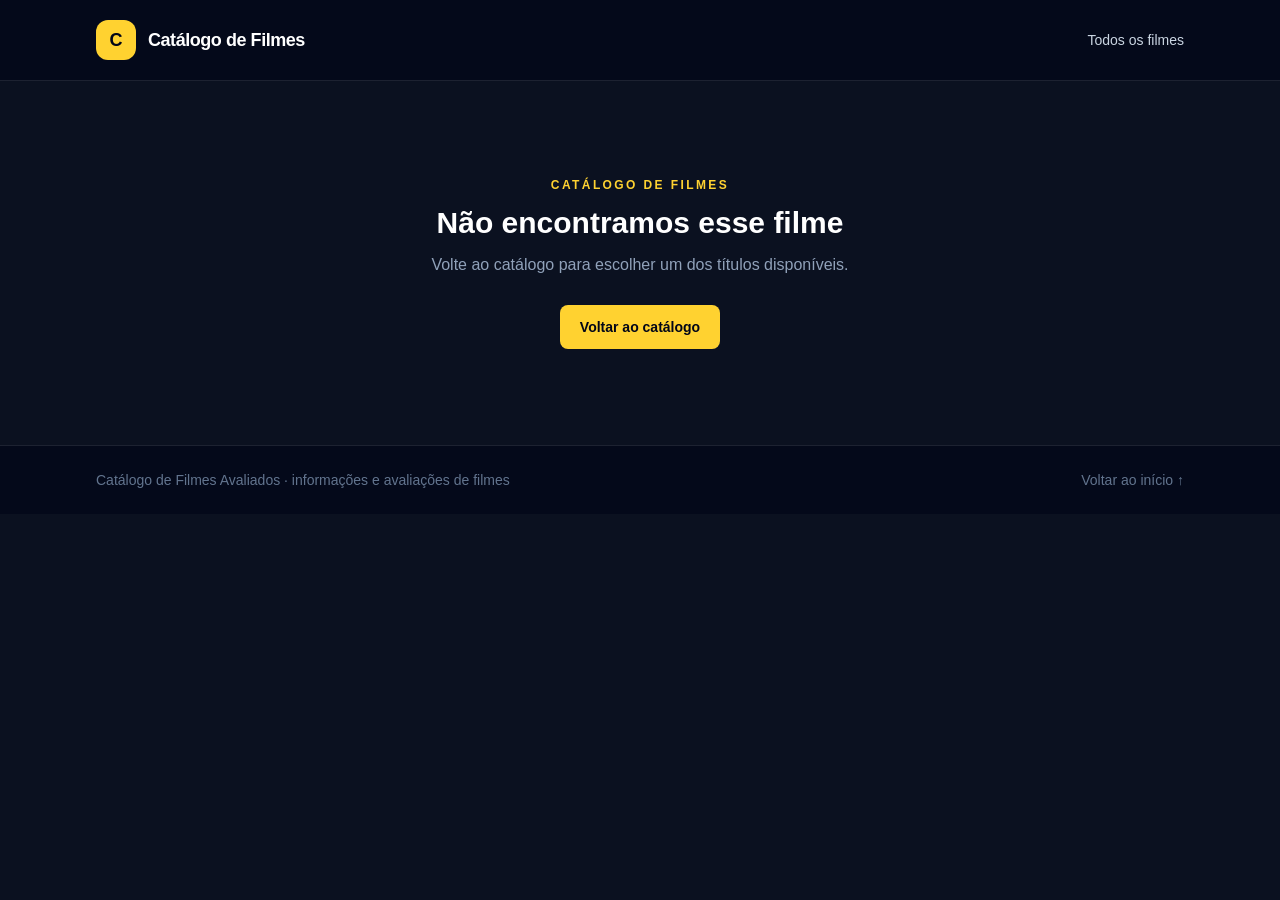
==== src/detalhes.html @ bbd7b8c9 "feat: aprimoramento do catálogo de filmes com informações detalhadas e recomendações - Atualização d" ====
<!doctype html>
<html lang="pt-BR">
  <head>
    <meta charset="utf-8" />
    <meta name="viewport" content="width=device-width, initial-scale=1" />
    <meta name="theme-color" content="#0b1120" />
    <meta name="description" content="Sinopse, elenco e avaliações de filmes do catálogo." />
    <title>Detalhes do filme | Catálogo de Filmes</title>
    <link rel="stylesheet" href="output.css" />
    <script type="module" src="detalhes.js"></script>
  </head>
  <body class="min-h-screen bg-[#0b1120] font-sans text-slate-100 antialiased">
    <header class="border-b border-white/10 bg-slate-950/70">
      <div class="mx-auto flex max-w-6xl items-center justify-between gap-4 px-6 py-5 lg:px-8">
        <a href="index.html" class="flex items-center gap-3" aria-label="Voltar ao catálogo de filmes">
          <span class="flex size-10 items-center justify-center rounded-xl bg-amber-300 text-lg font-black text-slate-950" aria-hidden="true">C</span>
          <span class="text-lg font-semibold tracking-tight text-white">Catálogo de Filmes</span>
        </a>
        <a class="text-sm font-medium text-slate-300 transition hover:text-amber-200" href="index.html#filmes">Todos os filmes</a>
      </div>
    </header>

    <main id="detalhes-filme" class="mx-auto max-w-6xl px-6 py-10 lg:px-8 lg:py-16" hidden>
      <a class="mb-8 inline-flex items-center gap-2 text-sm font-medium text-slate-300 transition hover:text-amber-200" href="index.html#filmes">
        <span aria-hidden="true">←</span> Voltar ao catálogo
      </a>

      <article>
        <div class="grid gap-8 lg:grid-cols-[minmax(0,320px)_1fr] lg:gap-12">
          <img id="imagem-filme" class="mx-auto h-[28rem] w-full max-w-sm rounded-2xl bg-slate-950 object-contain shadow-2xl shadow-black/30 lg:mx-0" alt="" />

          <div class="self-center">
            <p class="text-xs font-semibold uppercase tracking-[0.22em] text-amber-300" id="genero-filme"></p>
            <h1 class="mt-3 text-4xl font-semibold leading-tight tracking-tight text-white sm:text-5xl" id="titulo-filme"></h1>
            <p class="mt-4 text-slate-400">
              <span id="ano-filme"></span>
              <span aria-hidden="true"> · </span>
              <span id="duracao-filme"></span>
            </p>
            <p class="mt-2 text-sm text-slate-300">Direção: <span id="diretor-filme"></span></p>
            <p class="mt-6 max-w-3xl text-base leading-8 text-slate-300" id="sinopse-filme"></p>

            <div class="mt-8 grid max-w-2xl gap-4 sm:grid-cols-2">
              <section class="rounded-2xl border border-white/10 bg-slate-900/75 p-5" aria-labelledby="rotulo-nota-catalogo">
                <p class="text-sm text-slate-400" id="rotulo-nota-catalogo">Nota do catálogo</p>
                <p class="mt-2 text-3xl font-bold tabular-nums text-amber-200"><span id="nota-catalogo"></span><span class="text-base font-medium text-slate-500"> / 10</span></p>
              </section>
              <section class="rounded-2xl border border-white/10 bg-slate-900/75 p-5" aria-labelledby="rotulo-genero">
                <p class="text-sm text-slate-400" id="rotulo-genero">Gênero</p>
                <p class="mt-2 text-lg font-semibold text-white" id="genero-resumo"></p>
              </section>
            </div>
          </div>
        </div>

        <section class="mt-16 border-t border-white/10 pt-10" aria-labelledby="titulo-avaliacoes">
          <div class="max-w-2xl">
            <p class="text-xs font-semibold uppercase tracking-[0.2em] text-amber-300">O que dizem as notas</p>
            <h2 class="mt-2 text-3xl font-semibold tracking-tight text-white" id="titulo-avaliacoes">Público e crítica</h2>
            <p class="mt-3 text-sm leading-6 text-slate-400">Percentuais do Rotten Tomatoes. O Tomatometer reúne críticas positivas; no Popcornmeter, contam como positivas as avaliações do público de 3,5 estrelas ou mais.</p>
          </div>
          <div class="mt-6 grid max-w-3xl gap-4 sm:grid-cols-2">
            <div class="rounded-2xl border border-white/10 bg-slate-900/75 p-6">
              <p class="text-sm font-medium text-slate-400">Crítica especializada <span class="text-slate-500">· Tomatometer</span></p>
              <p class="mt-2 text-4xl font-bold tabular-nums text-white" id="nota-critica"></p>
              <p class="mt-1 text-sm text-slate-500" id="quantidade-criticas"></p>
            </div>
            <div class="rounded-2xl border border-white/10 bg-slate-900/75 p-6">
              <p class="text-sm font-medium text-slate-400">Público <span class="text-slate-500">· Popcornmeter</span></p>
              <p class="mt-2 text-4xl font-bold tabular-nums text-white" id="nota-publico"></p>
              <p class="mt-1 text-sm text-slate-500" id="quantidade-avaliacoes"></p>
            </div>
          </div>
          <p class="mt-4 text-xs leading-5 text-slate-500">
            Consulta realizada em 5 de outubro de 2026. As notas podem mudar com novas avaliações.
            <a class="font-medium text-amber-200 underline decoration-amber-200/40 underline-offset-4 hover:text-amber-100" id="fonte-notas" href="#" target="_blank" rel="noopener noreferrer">Ver página do filme no Rotten Tomatoes</a>.
          </p>
        </section>

        <section class="mt-16 border-t border-white/10 pt-10" aria-labelledby="titulo-elenco">
          <p class="text-xs font-semibold uppercase tracking-[0.2em] text-amber-300">Quem está no filme</p>
          <h2 class="mt-2 text-3xl font-semibold tracking-tight text-white" id="titulo-elenco">Elenco principal</h2>
          <ul id="lista-elenco" class="mt-6 grid gap-3 sm:grid-cols-2 lg:grid-cols-3" aria-live="polite"></ul>
        </section>
      </article>
    </main>

    <main id="filme-nao-encontrado" class="mx-auto max-w-3xl px-6 py-24 text-center lg:px-8" hidden>
      <p class="text-xs font-semibold uppercase tracking-[0.2em] text-amber-300">Catálogo de filmes</p>
      <h1 class="mt-3 text-3xl font-semibold text-white">Não encontramos esse filme</h1>
      <p class="mt-3 text-slate-400">Volte ao catálogo para escolher um dos títulos disponíveis.</p>
      <a class="mt-7 inline-flex rounded-lg bg-amber-300 px-5 py-3 text-sm font-bold text-slate-950 transition hover:bg-amber-200" href="index.html#filmes">Voltar ao catálogo</a>
    </main>

    <footer class="border-t border-white/10 bg-slate-950/70">
      <div class="mx-auto flex max-w-6xl flex-col gap-2 px-6 py-6 text-sm text-slate-500 sm:flex-row sm:items-center sm:justify-between lg:px-8">
        <p>Catálogo de Filmes Avaliados <span aria-hidden="true">·</span> informações e avaliações de filmes</p>
        <a class="transition hover:text-amber-200" href="index.html#inicio">Voltar ao início ↑</a>
      </div>
    </footer>

    <template id="template-ator">
      <li class="rounded-xl border border-white/10 bg-slate-900/75 p-4">
        <p class="font-semibold text-white" data-ator-nome></p>
        <p class="mt-1 text-sm text-slate-400" data-ator-personagem></p>
      </li>
    </template>
  </body>
</html>
---- src/output.css ----
/*! tailwindcss v4.3.3 | MIT License | https://tailwindcss.com */
@layer properties;
@layer theme, base, components, utilities;
@layer theme {
  :root, :host {
    --font-sans: -apple-system, BlinkMacSystemFont, "Segoe UI", Roboto, "Helvetica Neue",
      "Noto Sans", Arial, sans-serif, "Apple Color Emoji", "Segoe UI Emoji",
      "Segoe UI Symbol", "Noto Color Emoji";
    --font-mono: ui-monospace, SFMono-Regular, Menlo, Monaco, Consolas, "Liberation Mono",
      "Courier New", monospace;
    --color-amber-100: oklch(96.2% 0.059 95.617);
    --color-amber-200: oklch(92.4% 0.12 95.746);
    --color-amber-300: oklch(87.9% 0.169 91.605);
    --color-amber-400: oklch(82.8% 0.189 84.429);
    --color-amber-950: oklch(27.9% 0.077 45.635);
    --color-slate-100: oklch(96.8% 0.007 247.896);
    --color-slate-300: oklch(86.9% 0.022 252.894);
    --color-slate-400: oklch(70.4% 0.04 256.788);
    --color-slate-500: oklch(55.4% 0.046 257.417);
    --color-slate-900: oklch(20.8% 0.042 265.755);
    --color-slate-950: oklch(12.9% 0.042 264.695);
    --color-black: #000;
    --color-white: #fff;
    --spacing: 0.25rem;
    --container-sm: 24rem;
    --container-md: 28rem;
    --container-2xl: 42rem;
    --container-3xl: 48rem;
    --container-6xl: 72rem;
    --text-xs: 0.75rem;
    --text-xs--line-height: calc(1 / 0.75);
    --text-sm: 0.875rem;
    --text-sm--line-height: calc(1.25 / 0.875);
    --text-base: 1rem;
    --text-base--line-height: calc(1.5 / 1);
    --text-lg: 1.125rem;
    --text-lg--line-height: calc(1.75 / 1.125);
    --text-xl: 1.25rem;
    --text-xl--line-height: calc(1.75 / 1.25);
    --text-2xl: 1.5rem;
    --text-2xl--line-height: calc(2 / 1.5);
    --text-3xl: 1.875rem;
    --text-3xl--line-height: calc(2.25 / 1.875);
    --text-4xl: 2.25rem;
    --text-4xl--line-height: calc(2.5 / 2.25);
    --text-5xl: 3rem;
    --text-5xl--line-height: 1;
    --text-6xl: 3.75rem;
    --text-6xl--line-height: 1;
    --font-weight-normal: 400;
    --font-weight-medium: 500;
    --font-weight-semibold: 600;
    --font-weight-bold: 700;
    --font-weight-black: 900;
    --tracking-tight: -0.025em;
    --tracking-wide: 0.025em;
    --leading-tight: 1.25;
    --leading-snug: 1.375;
    --radius-lg: 0.5rem;
    --radius-xl: 0.75rem;
    --radius-2xl: 1rem;
    --default-transition-duration: 150ms;
    --default-transition-timing-function: cubic-bezier(0.4, 0, 0.2, 1);
    --default-font-family: var(--font-sans);
    --default-mono-font-family: var(--font-mono);
  }
}
@layer base {
  *, ::after, ::before, ::backdrop, ::file-selector-button {
    box-sizing: border-box;
    margin: 0;
    padding: 0;
    border: 0 solid;
  }
  html, :host {
    line-height: 1.5;
    -webkit-text-size-adjust: 100%;
    tab-size: 4;
    font-family: var(--default-font-family, -apple-system, BlinkMacSystemFont, "Segoe UI", Roboto, "Helvetica Neue", "Noto Sans", Arial, sans-serif, "Apple Color Emoji", "Segoe UI Emoji", "Segoe UI Symbol", "Noto Color Emoji");
    font-feature-settings: var(--default-font-feature-settings, normal);
    font-variation-settings: var(--default-font-variation-settings, normal);
    -webkit-tap-highlight-color: transparent;
  }
  hr {
    height: 0;
    color: inherit;
    border-top-width: 1px;
  }
  abbr:where([title]) {
    -webkit-text-decoration: underline dotted;
    text-decoration: underline dotted;
  }
  h1, h2, h3, h4, h5, h6 {
    font-size: inherit;
    font-weight: inherit;
  }
  a {
    color: inherit;
    -webkit-text-decoration: inherit;
    text-decoration: inherit;
  }
  b, strong {
    font-weight: bolder;
  }
  code, kbd, samp, pre {
    font-family: var(--default-mono-font-family, ui-monospace, SFMono-Regular, Menlo, Monaco, Consolas, "Liberation Mono", "Courier New", monospace);
    font-feature-settings: var(--default-mono-font-feature-settings, normal);
    font-variation-settings: var(--default-mono-font-variation-settings, normal);
    font-size: 1em;
  }
  small {
    font-size: 80%;
  }
  sub, sup {
    font-size: 75%;
    line-height: 0;
    position: relative;
    vertical-align: baseline;
  }
  sub {
    bottom: -0.25em;
  }
  sup {
    top: -0.5em;
  }
  table {
    text-indent: 0;
    border-color: inherit;
    border-collapse: collapse;
  }
  :-moz-focusring:where(:not(iframe)) {
    outline: auto;
  }
  progress {
    vertical-align: baseline;
  }
  summary {
    display: list-item;
  }
  ol, ul, menu {
    list-style: none;
  }
  img, svg, video, canvas, audio, iframe, embed, object {
    display: block;
    vertical-align: middle;
  }
  img, video {
    max-width: 100%;
    height: auto;
  }
  button, input, select, optgroup, textarea, ::file-selector-button {
    font: inherit;
    font-feature-settings: inherit;
    font-variation-settings: inherit;
    letter-spacing: inherit;
    color: inherit;
    border-radius: 0;
    background-color: transparent;
    opacity: 1;
  }
  :where(select:is([multiple], [size])) optgroup {
    font-weight: bolder;
  }
  :where(select:is([multiple], [size])) optgroup option {
    padding-inline-start: 20px;
  }
  ::file-selector-button {
    margin-inline-end: 4px;
  }
  ::placeholder {
    opacity: 1;
  }
  @supports (not (-webkit-appearance: -apple-pay-button))  or (contain-intrinsic-size: 1px) {
    ::placeholder {
      color: currentcolor;
      @supports (color: color-mix(in lab, red, red)) {
        color: color-mix(in oklab, currentcolor 50%, transparent);
      }
    }
  }
  textarea {
    resize: vertical;
  }
  ::-webkit-search-decoration {
    -webkit-appearance: none;
  }
  ::-webkit-date-and-time-value {
    min-height: 1lh;
    text-align: inherit;
  }
  ::-webkit-datetime-edit {
    display: inline-flex;
  }
  ::-webkit-datetime-edit-fields-wrapper {
    padding: 0;
  }
  ::-webkit-datetime-edit, ::-webkit-datetime-edit-year-field, ::-webkit-datetime-edit-month-field, ::-webkit-datetime-edit-day-field, ::-webkit-datetime-edit-hour-field, ::-webkit-datetime-edit-minute-field, ::-webkit-datetime-edit-second-field, ::-webkit-datetime-edit-millisecond-field, ::-webkit-datetime-edit-meridiem-field {
    padding-block: 0;
  }
  ::-webkit-calendar-picker-indicator {
    line-height: 1;
  }
  :-moz-ui-invalid {
    box-shadow: none;
  }
  button, input:where([type="button"], [type="reset"], [type="submit"]), ::file-selector-button {
    appearance: button;
  }
  ::-webkit-inner-spin-button, ::-webkit-outer-spin-button {
    height: auto;
  }
  [hidden]:where(:not([hidden="until-found"])) {
    display: none !important;
  }
}
@layer utilities {
  .sr-only {
    position: absolute;
    width: 1px;
    height: 1px;
    padding: 0;
    margin: -1px;
    overflow: hidden;
    clip-path: inset(50%);
    white-space: nowrap;
    border-width: 0;
  }
  .absolute {
    position: absolute;
  }
  .relative {
    position: relative;
  }
  .inset-0 {
    inset: 0px;
  }
  .isolate {
    isolation: isolate;
  }
  .-z-10 {
    z-index: calc(10 * -1);
  }
  .mx-auto {
    margin-inline: auto;
  }
  .mt-1 {
    margin-top: var(--spacing);
  }
  .mt-2 {
    margin-top: calc(var(--spacing) * 2);
  }
  .mt-3 {
    margin-top: calc(var(--spacing) * 3);
  }
  .mt-4 {
    margin-top: calc(var(--spacing) * 4);
  }
  .mt-5 {
    margin-top: calc(var(--spacing) * 5);
  }
  .mt-6 {
    margin-top: calc(var(--spacing) * 6);
  }
  .mt-7 {
    margin-top: calc(var(--spacing) * 7);
  }
  .mt-8 {
    margin-top: calc(var(--spacing) * 8);
  }
  .mt-16 {
    margin-top: calc(var(--spacing) * 16);
  }
  .mt-auto {
    margin-top: auto;
  }
  .mb-5 {
    margin-bottom: calc(var(--spacing) * 5);
  }
  .mb-8 {
    margin-bottom: calc(var(--spacing) * 8);
  }
  .flex {
    display: flex;
  }
  .grid {
    display: grid;
  }
  .hidden {
    display: none;
  }
  .inline-flex {
    display: inline-flex;
  }
  .table {
    display: table;
  }
  .size-10 {
    width: calc(var(--spacing) * 10);
    height: calc(var(--spacing) * 10);
  }
  .size-16 {
    width: calc(var(--spacing) * 16);
    height: calc(var(--spacing) * 16);
  }
  .h-64 {
    height: calc(var(--spacing) * 64);
  }
  .h-\[28rem\] {
    height: 28rem;
  }
  .h-full {
    height: 100%;
  }
  .min-h-screen {
    min-height: 100vh;
  }
  .w-full {
    width: 100%;
  }
  .max-w-2xl {
    max-width: var(--container-2xl);
  }
  .max-w-3xl {
    max-width: var(--container-3xl);
  }
  .max-w-6xl {
    max-width: var(--container-6xl);
  }
  .max-w-md {
    max-width: var(--container-md);
  }
  .max-w-sm {
    max-width: var(--container-sm);
  }
  .shrink-0 {
    flex-shrink: 0;
  }
  .scroll-mt-8 {
    scroll-margin-top: calc(var(--spacing) * 8);
  }
  .grid-cols-1 {
    grid-template-columns: repeat(1, minmax(0, 1fr));
  }
  .flex-col {
    flex-direction: column;
  }
  .flex-wrap {
    flex-wrap: wrap;
  }
  .items-center {
    align-items: center;
  }
  .items-start {
    align-items: flex-start;
  }
  .justify-between {
    justify-content: space-between;
  }
  .justify-center {
    justify-content: center;
  }
  .gap-2 {
    gap: calc(var(--spacing) * 2);
  }
  .gap-3 {
    gap: calc(var(--spacing) * 3);
  }
  .gap-4 {
    gap: calc(var(--spacing) * 4);
  }
  .gap-5 {
    gap: calc(var(--spacing) * 5);
  }
  .gap-8 {
    gap: calc(var(--spacing) * 8);
  }
  .gap-10 {
    gap: calc(var(--spacing) * 10);
  }
  .gap-x-6 {
    column-gap: calc(var(--spacing) * 6);
  }
  .gap-y-2 {
    row-gap: calc(var(--spacing) * 2);
  }
  .self-center {
    align-self: center;
  }
  .overflow-hidden {
    overflow: hidden;
  }
  .rounded-2xl {
    border-radius: var(--radius-2xl);
  }
  .rounded-full {
    border-radius: calc(infinity * 1px);
  }
  .rounded-lg {
    border-radius: var(--radius-lg);
  }
  .rounded-xl {
    border-radius: var(--radius-xl);
  }
  .border {
    border-style: var(--tw-border-style);
    border-width: 1px;
  }
  .border-y {
    border-block-style: var(--tw-border-style);
    border-block-width: 1px;
  }
  .border-t {
    border-top-style: var(--tw-border-style);
    border-top-width: 1px;
  }
  .border-b {
    border-bottom-style: var(--tw-border-style);
    border-bottom-width: 1px;
  }
  .border-amber-300 {
    border-color: var(--color-amber-300);
  }
  .border-amber-300\/20 {
    border-color: color-mix(in srgb, oklch(87.9% 0.169 91.605) 20%, transparent);
    @supports (color: color-mix(in lab, red, red)) {
      border-color: color-mix(in oklab, var(--color-amber-300) 20%, transparent);
    }
  }
  .border-amber-300\/30 {
    border-color: color-mix(in srgb, oklch(87.9% 0.169 91.605) 30%, transparent);
    @supports (color: color-mix(in lab, red, red)) {
      border-color: color-mix(in oklab, var(--color-amber-300) 30%, transparent);
    }
  }
  .border-white {
    border-color: var(--color-white);
  }
  .border-white\/10 {
    border-color: color-mix(in srgb, #fff 10%, transparent);
    @supports (color: color-mix(in lab, red, red)) {
      border-color: color-mix(in oklab, var(--color-white) 10%, transparent);
    }
  }
  .bg-\[\#0b1120\] {
    background-color: #0b1120;
  }
  .bg-amber-300 {
    background-color: var(--color-amber-300);
  }
  .bg-amber-300\/10 {
    background-color: color-mix(in srgb, oklch(87.9% 0.169 91.605) 10%, transparent);
    @supports (color: color-mix(in lab, red, red)) {
      background-color: color-mix(in oklab, var(--color-amber-300) 10%, transparent);
    }
  }
  .bg-slate-900 {
    background-color: var(--color-slate-900);
  }
  .bg-slate-900\/45 {
    background-color: color-mix(in srgb, oklch(20.8% 0.042 265.755) 45%, transparent);
    @supports (color: color-mix(in lab, red, red)) {
      background-color: color-mix(in oklab, var(--color-slate-900) 45%, transparent);
    }
  }
  .bg-slate-900\/75 {
    background-color: color-mix(in srgb, oklch(20.8% 0.042 265.755) 75%, transparent);
    @supports (color: color-mix(in lab, red, red)) {
      background-color: color-mix(in oklab, var(--color-slate-900) 75%, transparent);
    }
  }
  .bg-slate-900\/80 {
    background-color: color-mix(in srgb, oklch(20.8% 0.042 265.755) 80%, transparent);
    @supports (color: color-mix(in lab, red, red)) {
      background-color: color-mix(in oklab, var(--color-slate-900) 80%, transparent);
    }
  }
  .bg-slate-950 {
    background-color: var(--color-slate-950);
  }
  .bg-slate-950\/60 {
    background-color: color-mix(in srgb, oklch(12.9% 0.042 264.695) 60%, transparent);
    @supports (color: color-mix(in lab, red, red)) {
      background-color: color-mix(in oklab, var(--color-slate-950) 60%, transparent);
    }
  }
  .bg-slate-950\/70 {
    background-color: color-mix(in srgb, oklch(12.9% 0.042 264.695) 70%, transparent);
    @supports (color: color-mix(in lab, red, red)) {
      background-color: color-mix(in oklab, var(--color-slate-950) 70%, transparent);
    }
  }
  .bg-gradient-to-br {
    --tw-gradient-position: to bottom right in oklab;
    background-image: linear-gradient(var(--tw-gradient-stops));
  }
  .bg-\[radial-gradient\(ellipse_at_top_right\,_rgba\(245\,158\,11\,0\.16\)\,_transparent_48\%\)\] {
    background-image: radial-gradient(ellipse at top right, rgba(245,158,11,0.16), transparent 48%);
  }
  .from-amber-300 {
    --tw-gradient-from: var(--color-amber-300);
    --tw-gradient-stops: var(--tw-gradient-via-stops, var(--tw-gradient-position), var(--tw-gradient-from) var(--tw-gradient-from-position), var(--tw-gradient-to) var(--tw-gradient-to-position));
  }
  .from-amber-300\/10 {
    --tw-gradient-from: color-mix(in srgb, oklch(87.9% 0.169 91.605) 10%, transparent);
    @supports (color: color-mix(in lab, red, red)) {
      --tw-gradient-from: color-mix(in oklab, var(--color-amber-300) 10%, transparent);
    }
    --tw-gradient-stops: var(--tw-gradient-via-stops, var(--tw-gradient-position), var(--tw-gradient-from) var(--tw-gradient-from-position), var(--tw-gradient-to) var(--tw-gradient-to-position));
  }
  .via-slate-900 {
    --tw-gradient-via: var(--color-slate-900);
    --tw-gradient-via-stops: var(--tw-gradient-position), var(--tw-gradient-from) var(--tw-gradient-from-position), var(--tw-gradient-via) var(--tw-gradient-via-position), var(--tw-gradient-to) var(--tw-gradient-to-position);
    --tw-gradient-stops: var(--tw-gradient-via-stops);
  }
  .to-slate-900 {
    --tw-gradient-to: var(--color-slate-900);
    --tw-gradient-stops: var(--tw-gradient-via-stops, var(--tw-gradient-position), var(--tw-gradient-from) var(--tw-gradient-from-position), var(--tw-gradient-to) var(--tw-gradient-to-position));
  }
  .object-contain {
    object-fit: contain;
  }
  .p-4 {
    padding: calc(var(--spacing) * 4);
  }
  .p-5 {
    padding: calc(var(--spacing) * 5);
  }
  .p-6 {
    padding: calc(var(--spacing) * 6);
  }
  .p-7 {
    padding: calc(var(--spacing) * 7);
  }
  .px-3 {
    padding-inline: calc(var(--spacing) * 3);
  }
  .px-4 {
    padding-inline: calc(var(--spacing) * 4);
  }
  .px-5 {
    padding-inline: calc(var(--spacing) * 5);
  }
  .px-6 {
    padding-inline: calc(var(--spacing) * 6);
  }
  .py-1 {
    padding-block: var(--spacing);
  }
  .py-1\.5 {
    padding-block: calc(var(--spacing) * 1.5);
  }
  .py-2 {
    padding-block: calc(var(--spacing) * 2);
  }
  .py-2\.5 {
    padding-block: calc(var(--spacing) * 2.5);
  }
  .py-3 {
    padding-block: calc(var(--spacing) * 3);
  }
  .py-5 {
    padding-block: calc(var(--spacing) * 5);
  }
  .py-6 {
    padding-block: calc(var(--spacing) * 6);
  }
  .py-10 {
    padding-block: calc(var(--spacing) * 10);
  }
  .py-16 {
    padding-block: calc(var(--spacing) * 16);
  }
  .py-24 {
    padding-block: calc(var(--spacing) * 24);
  }
  .pt-4 {
    padding-top: calc(var(--spacing) * 4);
  }
  .pt-10 {
    padding-top: calc(var(--spacing) * 10);
  }
  .text-center {
    text-align: center;
  }
  .font-sans {
    font-family: var(--font-sans);
  }
  .text-2xl {
    font-size: var(--text-2xl);
    line-height: var(--tw-leading, var(--text-2xl--line-height));
  }
  .text-3xl {
    font-size: var(--text-3xl);
    line-height: var(--tw-leading, var(--text-3xl--line-height));
  }
  .text-4xl {
    font-size: var(--text-4xl);
    line-height: var(--tw-leading, var(--text-4xl--line-height));
  }
  .text-base {
    font-size: var(--text-base);
    line-height: var(--tw-leading, var(--text-base--line-height));
  }
  .text-lg {
    font-size: var(--text-lg);
    line-height: var(--tw-leading, var(--text-lg--line-height));
  }
  .text-sm {
    font-size: var(--text-sm);
    line-height: var(--tw-leading, var(--text-sm--line-height));
  }
  .text-xl {
    font-size: var(--text-xl);
    line-height: var(--tw-leading, var(--text-xl--line-height));
  }
  .text-xs {
    font-size: var(--text-xs);
    line-height: var(--tw-leading, var(--text-xs--line-height));
  }
  .leading-5 {
    --tw-leading: calc(var(--spacing) * 5);
    line-height: calc(var(--spacing) * 5);
  }
  .leading-6 {
    --tw-leading: calc(var(--spacing) * 6);
    line-height: calc(var(--spacing) * 6);
  }
  .leading-7 {
    --tw-leading: calc(var(--spacing) * 7);
    line-height: calc(var(--spacing) * 7);
  }
  .leading-8 {
    --tw-leading: calc(var(--spacing) * 8);
    line-height: calc(var(--spacing) * 8);
  }
  .leading-snug {
    --tw-leading: var(--leading-snug);
    line-height: var(--leading-snug);
  }
  .leading-tight {
    --tw-leading: var(--leading-tight);
    line-height: var(--leading-tight);
  }
  .font-black {
    --tw-font-weight: var(--font-weight-black);
    font-weight: var(--font-weight-black);
  }
  .font-bold {
    --tw-font-weight: var(--font-weight-bold);
    font-weight: var(--font-weight-bold);
  }
  .font-medium {
    --tw-font-weight: var(--font-weight-medium);
    font-weight: var(--font-weight-medium);
  }
  .font-normal {
    --tw-font-weight: var(--font-weight-normal);
    font-weight: var(--font-weight-normal);
  }
  .font-semibold {
    --tw-font-weight: var(--font-weight-semibold);
    font-weight: var(--font-weight-semibold);
  }
  .tracking-\[0\.2em\] {
    --tw-tracking: 0.2em;
    letter-spacing: 0.2em;
  }
  .tracking-\[0\.16em\] {
    --tw-tracking: 0.16em;
    letter-spacing: 0.16em;
  }
  .tracking-\[0\.22em\] {
    --tw-tracking: 0.22em;
    letter-spacing: 0.22em;
  }
  .tracking-\[0\.24em\] {
    --tw-tracking: 0.24em;
    letter-spacing: 0.24em;
  }
  .tracking-tight {
    --tw-tracking: var(--tracking-tight);
    letter-spacing: var(--tracking-tight);
  }
  .tracking-wide {
    --tw-tracking: var(--tracking-wide);
    letter-spacing: var(--tracking-wide);
  }
  .text-amber-100 {
    color: var(--color-amber-100);
  }
  .text-amber-100\/60 {
    color: color-mix(in srgb, oklch(96.2% 0.059 95.617) 60%, transparent);
    @supports (color: color-mix(in lab, red, red)) {
      color: color-mix(in oklab, var(--color-amber-100) 60%, transparent);
    }
  }
  .text-amber-200 {
    color: var(--color-amber-200);
  }
  .text-amber-300 {
    color: var(--color-amber-300);
  }
  .text-slate-100 {
    color: var(--color-slate-100);
  }
  .text-slate-300 {
    color: var(--color-slate-300);
  }
  .text-slate-400 {
    color: var(--color-slate-400);
  }
  .text-slate-500 {
    color: var(--color-slate-500);
  }
  .text-slate-950 {
    color: var(--color-slate-950);
  }
  .text-white {
    color: var(--color-white);
  }
  .uppercase {
    text-transform: uppercase;
  }
  .tabular-nums {
    --tw-numeric-spacing: tabular-nums;
    font-variant-numeric: var(--tw-ordinal,) var(--tw-slashed-zero,) var(--tw-numeric-figure,) var(--tw-numeric-spacing,) var(--tw-numeric-fraction,);
  }
  .underline {
    text-decoration-line: underline;
  }
  .decoration-amber-200 {
    text-decoration-color: var(--color-amber-200);
  }
  .decoration-amber-200\/40 {
    text-decoration-color: color-mix(in srgb, oklch(92.4% 0.12 95.746) 40%, transparent);
    @supports (color: color-mix(in lab, red, red)) {
      text-decoration-color: color-mix(in oklab, var(--color-amber-200) 40%, transparent);
    }
  }
  .underline-offset-4 {
    text-underline-offset: 4px;
  }
  .antialiased {
    -webkit-font-smoothing: antialiased;
    -moz-osx-font-smoothing: grayscale;
  }
  .shadow-2xl {
    --tw-shadow: 0 25px 50px -12px var(--tw-shadow-color, rgb(0 0 0 / 0.25));
    box-shadow: var(--tw-inset-shadow), var(--tw-inset-ring-shadow), var(--tw-ring-offset-shadow), var(--tw-ring-shadow), var(--tw-shadow);
  }
  .shadow-lg {
    --tw-shadow: 0 10px 15px -3px var(--tw-shadow-color, rgb(0 0 0 / 0.1)), 0 4px 6px -4px var(--tw-shadow-color, rgb(0 0 0 / 0.1));
    box-shadow: var(--tw-inset-shadow), var(--tw-inset-ring-shadow), var(--tw-ring-offset-shadow), var(--tw-ring-shadow), var(--tw-shadow);
  }
  .shadow-xl {
    --tw-shadow: 0 20px 25px -5px var(--tw-shadow-color, rgb(0 0 0 / 0.1)), 0 8px 10px -6px var(--tw-shadow-color, rgb(0 0 0 / 0.1));
    box-shadow: var(--tw-inset-shadow), var(--tw-inset-ring-shadow), var(--tw-ring-offset-shadow), var(--tw-ring-shadow), var(--tw-shadow);
  }
  .shadow-amber-950 {
    --tw-shadow-color: oklch(27.9% 0.077 45.635);
    @supports (color: color-mix(in lab, red, red)) {
      --tw-shadow-color: color-mix(in oklab, var(--color-amber-950) var(--tw-shadow-alpha), transparent);
    }
  }
  .shadow-amber-950\/30 {
    --tw-shadow-color: color-mix(in srgb, oklch(27.9% 0.077 45.635) 30%, transparent);
    @supports (color: color-mix(in lab, red, red)) {
      --tw-shadow-color: color-mix(in oklab, color-mix(in oklab, var(--color-amber-950) 30%, transparent) var(--tw-shadow-alpha), transparent);
    }
  }
  .shadow-black {
    --tw-shadow-color: #000;
    @supports (color: color-mix(in lab, red, red)) {
      --tw-shadow-color: color-mix(in oklab, var(--color-black) var(--tw-shadow-alpha), transparent);
    }
  }
  .shadow-black\/10 {
    --tw-shadow-color: color-mix(in srgb, #000 10%, transparent);
    @supports (color: color-mix(in lab, red, red)) {
      --tw-shadow-color: color-mix(in oklab, color-mix(in oklab, var(--color-black) 10%, transparent) var(--tw-shadow-alpha), transparent);
    }
  }
  .shadow-black\/20 {
    --tw-shadow-color: color-mix(in srgb, #000 20%, transparent);
    @supports (color: color-mix(in lab, red, red)) {
      --tw-shadow-color: color-mix(in oklab, color-mix(in oklab, var(--color-black) 20%, transparent) var(--tw-shadow-alpha), transparent);
    }
  }
  .shadow-black\/30 {
    --tw-shadow-color: color-mix(in srgb, #000 30%, transparent);
    @supports (color: color-mix(in lab, red, red)) {
      --tw-shadow-color: color-mix(in oklab, color-mix(in oklab, var(--color-black) 30%, transparent) var(--tw-shadow-alpha), transparent);
    }
  }
  .transition {
    transition-property: color, background-color, border-color, outline-color, text-decoration-color, fill, stroke, --tw-gradient-from, --tw-gradient-via, --tw-gradient-to, opacity, box-shadow, transform, translate, scale, rotate, filter, -webkit-backdrop-filter, backdrop-filter, display, content-visibility, overlay, pointer-events;
    transition-timing-function: var(--tw-ease, var(--default-transition-timing-function));
    transition-duration: var(--tw-duration, var(--default-transition-duration));
  }
  .duration-300 {
    --tw-duration: 300ms;
    transition-duration: 300ms;
  }
  @media (hover: hover) {
    .hover\:-translate-y-1:hover {
      --tw-translate-y: calc(var(--spacing) * -1);
      translate: var(--tw-translate-x) var(--tw-translate-y);
    }
    .hover\:border-amber-400\/40:hover {
      border-color: color-mix(in srgb, oklch(82.8% 0.189 84.429) 40%, transparent);
    }
    @supports (color: color-mix(in lab, red, red)) {
      .hover\:border-amber-400\/40:hover {
        border-color: color-mix(in oklab, var(--color-amber-400) 40%, transparent);
      }
    }
    .hover\:bg-amber-200:hover {
      background-color: var(--color-amber-200);
    }
    .hover\:bg-amber-300:hover {
      background-color: var(--color-amber-300);
    }
    .hover\:text-amber-100:hover {
      color: var(--color-amber-100);
    }
    .hover\:text-amber-200:hover {
      color: var(--color-amber-200);
    }
    .hover\:text-slate-950:hover {
      color: var(--color-slate-950);
    }
    .hover\:shadow-xl:hover {
      --tw-shadow: 0 20px 25px -5px var(--tw-shadow-color, rgb(0 0 0 / 0.1)), 0 8px 10px -6px var(--tw-shadow-color, rgb(0 0 0 / 0.1));
      box-shadow: var(--tw-inset-shadow), var(--tw-inset-ring-shadow), var(--tw-ring-offset-shadow), var(--tw-ring-shadow), var(--tw-shadow);
    }
    .hover\:shadow-black\/25:hover {
      --tw-shadow-color: color-mix(in srgb, #000 25%, transparent);
    }
    @supports (color: color-mix(in lab, red, red)) {
      .hover\:shadow-black\/25:hover {
        --tw-shadow-color: color-mix(in oklab, color-mix(in oklab, var(--color-black) 25%, transparent) var(--tw-shadow-alpha), transparent);
      }
    }
  }
  .focus-visible\:outline-2:focus-visible {
    outline-style: var(--tw-outline-style);
    outline-width: 2px;
  }
  .focus-visible\:outline-offset-2:focus-visible {
    outline-offset: 2px;
  }
  .focus-visible\:outline-amber-200:focus-visible {
    outline-color: var(--color-amber-200);
  }
  .focus-visible\:outline-amber-300:focus-visible {
    outline-color: var(--color-amber-300);
  }
  @media (width >= 40rem) {
    .sm\:flex {
      display: flex;
    }
    .sm\:grid-cols-2 {
      grid-template-columns: repeat(2, minmax(0, 1fr));
    }
    .sm\:flex-row {
      flex-direction: row;
    }
    .sm\:items-center {
      align-items: center;
    }
    .sm\:items-end {
      align-items: flex-end;
    }
    .sm\:justify-between {
      justify-content: space-between;
    }
    .sm\:p-10 {
      padding: calc(var(--spacing) * 10);
    }
    .sm\:py-20 {
      padding-block: calc(var(--spacing) * 20);
    }
    .sm\:text-5xl {
      font-size: var(--text-5xl);
      line-height: var(--tw-leading, var(--text-5xl--line-height));
    }
    .sm\:text-lg {
      font-size: var(--text-lg);
      line-height: var(--tw-leading, var(--text-lg--line-height));
    }
  }
  @media (width >= 48rem) {
    .md\:grid-cols-2 {
      grid-template-columns: repeat(2, minmax(0, 1fr));
    }
  }
  @media (width >= 64rem) {
    .lg\:mx-0 {
      margin-inline: 0px;
    }
    .lg\:min-w-48 {
      min-width: calc(var(--spacing) * 48);
    }
    .lg\:grid-cols-3 {
      grid-template-columns: repeat(3, minmax(0, 1fr));
    }
    .lg\:grid-cols-4 {
      grid-template-columns: repeat(4, minmax(0, 1fr));
    }
    .lg\:grid-cols-\[1fr_auto\] {
      grid-template-columns: 1fr auto;
    }
    .lg\:grid-cols-\[auto_1fr\] {
      grid-template-columns: auto 1fr;
    }
    .lg\:grid-cols-\[minmax\(0\,320px\)_1fr\] {
      grid-template-columns: minmax(0,320px) 1fr;
    }
    .lg\:items-center {
      align-items: center;
    }
    .lg\:items-end {
      align-items: flex-end;
    }
    .lg\:gap-12 {
      gap: calc(var(--spacing) * 12);
    }
    .lg\:px-8 {
      padding-inline: calc(var(--spacing) * 8);
    }
    .lg\:py-16 {
      padding-block: calc(var(--spacing) * 16);
    }
    .lg\:py-20 {
      padding-block: calc(var(--spacing) * 20);
    }
    .lg\:py-24 {
      padding-block: calc(var(--spacing) * 24);
    }
    .lg\:text-6xl {
      font-size: var(--text-6xl);
      line-height: var(--tw-leading, var(--text-6xl--line-height));
    }
  }
  @media (width >= 80rem) {
    .xl\:grid-cols-3 {
      grid-template-columns: repeat(3, minmax(0, 1fr));
    }
  }
}
@property --tw-border-style {
  syntax: "*";
  inherits: false;
  initial-value: solid;
}
@property --tw-gradient-position {
  syntax: "*";
  inherits: false;
}
@property --tw-gradient-from {
  syntax: "<color>";
  inherits: false;
  initial-value: #0000;
}
@property --tw-gradient-via {
  syntax: "<color>";
  inherits: false;
  initial-value: #0000;
}
@property --tw-gradient-to {
  syntax: "<color>";
  inherits: false;
  initial-value: #0000;
}
@property --tw-gradient-stops {
  syntax: "*";
  inherits: false;
}
@property --tw-gradient-via-stops {
  syntax: "*";
  inherits: false;
}
@property --tw-gradient-from-position {
  syntax: "<length-percentage>";
  inherits: false;
  initial-value: 0%;
}
@property --tw-gradient-via-position {
  syntax: "<length-percentage>";
  inherits: false;
  initial-value: 50%;
}
@property --tw-gradient-to-position {
  syntax: "<length-percentage>";
  inherits: false;
  initial-value: 100%;
}
@property --tw-leading {
  syntax: "*";
  inherits: false;
}
@property --tw-font-weight {
  syntax: "*";
  inherits: false;
}
@property --tw-tracking {
  syntax: "*";
  inherits: false;
}
@property --tw-ordinal {
  syntax: "*";
  inherits: false;
}
@property --tw-slashed-zero {
  syntax: "*";
  inherits: false;
}
@property --tw-numeric-figure {
  syntax: "*";
  inherits: false;
}
@property --tw-numeric-spacing {
  syntax: "*";
  inherits: false;
}
@property --tw-numeric-fraction {
  syntax: "*";
  inherits: false;
}
@property --tw-shadow {
  syntax: "*";
  inherits: false;
  initial-value: 0 0 #0000;
}
@property --tw-shadow-color {
  syntax: "*";
  inherits: false;
}
@property --tw-shadow-alpha {
  syntax: "<percentage>";
  inherits: false;
  initial-value: 100%;
}
@property --tw-inset-shadow {
  syntax: "*";
  inherits: false;
  initial-value: 0 0 #0000;
}
@property --tw-inset-shadow-color {
  syntax: "*";
  inherits: false;
}
@property --tw-inset-shadow-alpha {
  syntax: "<percentage>";
  inherits: false;
  initial-value: 100%;
}
@property --tw-ring-color {
  syntax: "*";
  inherits: false;
}
@property --tw-ring-shadow {
  syntax: "*";
  inherits: false;
  initial-value: 0 0 #0000;
}
@property --tw-inset-ring-color {
  syntax: "*";
  inherits: false;
}
@property --tw-inset-ring-shadow {
  syntax: "*";
  inherits: false;
  initial-value: 0 0 #0000;
}
@property --tw-ring-inset {
  syntax: "*";
  inherits: false;
}
@property --tw-ring-offset-width {
  syntax: "<length>";
  inherits: false;
  initial-value: 0px;
}
@property --tw-ring-offset-color {
  syntax: "*";
  inherits: false;
  initial-value: #fff;
}
@property --tw-ring-offset-shadow {
  syntax: "*";
  inherits: false;
  initial-value: 0 0 #0000;
}
@property --tw-duration {
  syntax: "*";
  inherits: false;
}
@property --tw-translate-x {
  syntax: "*";
  inherits: false;
  initial-value: 0;
}
@property --tw-translate-y {
  syntax: "*";
  inherits: false;
  initial-value: 0;
}
@property --tw-translate-z {
  syntax: "*";
  inherits: false;
  initial-value: 0;
}
@property --tw-outline-style {
  syntax: "*";
  inherits: false;
  initial-value: solid;
}
@layer properties {
  @supports ((-webkit-hyphens: none) and (not (margin-trim: inline))) or ((-moz-orient: inline) and (not (color:rgb(from red r g b)))) {
    *, ::before, ::after, ::backdrop {
      --tw-border-style: solid;
      --tw-gradient-position: initial;
      --tw-gradient-from: #0000;
      --tw-gradient-via: #0000;
      --tw-gradient-to: #0000;
      --tw-gradient-stops: initial;
      --tw-gradient-via-stops: initial;
      --tw-gradient-from-position: 0%;
      --tw-gradient-via-position: 50%;
      --tw-gradient-to-position: 100%;
      --tw-leading: initial;
      --tw-font-weight: initial;
      --tw-tracking: initial;
      --tw-ordinal: initial;
      --tw-slashed-zero: initial;
      --tw-numeric-figure: initial;
      --tw-numeric-spacing: initial;
      --tw-numeric-fraction: initial;
      --tw-shadow: 0 0 #0000;
      --tw-shadow-color: initial;
      --tw-shadow-alpha: 100%;
      --tw-inset-shadow: 0 0 #0000;
      --tw-inset-shadow-color: initial;
      --tw-inset-shadow-alpha: 100%;
      --tw-ring-color: initial;
      --tw-ring-shadow: 0 0 #0000;
      --tw-inset-ring-color: initial;
      --tw-inset-ring-shadow: 0 0 #0000;
      --tw-ring-inset: initial;
      --tw-ring-offset-width: 0px;
      --tw-ring-offset-color: #fff;
      --tw-ring-offset-shadow: 0 0 #0000;
      --tw-duration: initial;
      --tw-translate-x: 0;
      --tw-translate-y: 0;
      --tw-translate-z: 0;
      --tw-outline-style: solid;
    }
  }
}
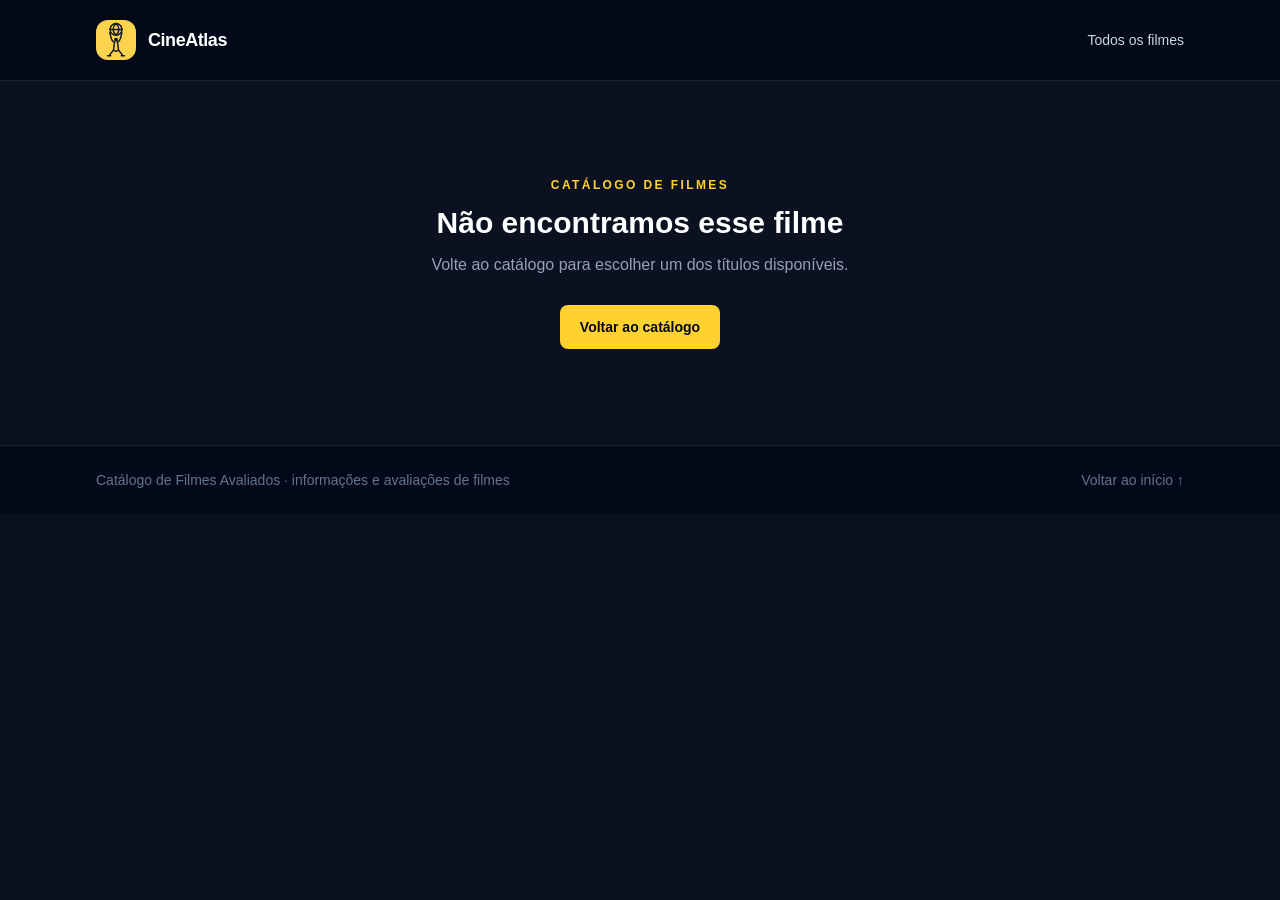
==== commit db7ab6b8: "feat: renomear o catálogo para CineAtlas e atualizar títulos e ícones" ====
--- a/src/detalhes.html
+++ b/src/detalhes.html
@@ -5,16 +5,16 @@
     <meta name="viewport" content="width=device-width, initial-scale=1" />
     <meta name="theme-color" content="#0b1120" />
     <meta name="description" content="Sinopse, elenco e avaliações de filmes do catálogo." />
-    <title>Detalhes do filme | Catálogo de Filmes</title>
+    <title>Detalhes do filme | CineAtlas</title>
     <link rel="stylesheet" href="output.css" />
     <script type="module" src="detalhes.js"></script>
   </head>
   <body class="min-h-screen bg-[#0b1120] font-sans text-slate-100 antialiased">
     <header class="border-b border-white/10 bg-slate-950/70">
       <div class="mx-auto flex max-w-6xl items-center justify-between gap-4 px-6 py-5 lg:px-8">
-        <a href="index.html" class="flex items-center gap-3" aria-label="Voltar ao catálogo de filmes">
-          <span class="flex size-10 items-center justify-center rounded-xl bg-amber-300 text-lg font-black text-slate-950" aria-hidden="true">C</span>
-          <span class="text-lg font-semibold tracking-tight text-white">Catálogo de Filmes</span>
+        <a href="index.html" class="flex items-center gap-3" aria-label="CineAtlas, início">
+          <img class="size-10 rounded-xl" src="atlas.svg" alt="" aria-hidden="true" />
+          <span class="text-lg font-semibold tracking-tight text-white">CineAtlas</span>
         </a>
         <a class="text-sm font-medium text-slate-300 transition hover:text-amber-200" href="index.html#filmes">Todos os filmes</a>
       </div>
--- a/src/output.css
+++ b/src/output.css
@@ -291,9 +291,6 @@
   .inline-flex {
     display: inline-flex;
   }
-  .table {
-    display: table;
-  }
   .size-10 {
     width: calc(var(--spacing) * 10);
     height: calc(var(--spacing) * 10);
@@ -417,9 +414,6 @@
     border-bottom-style: var(--tw-border-style);
     border-bottom-width: 1px;
   }
-  .border-amber-300 {
-    border-color: var(--color-amber-300);
-  }
   .border-amber-300\/20 {
     border-color: color-mix(in srgb, oklch(87.9% 0.169 91.605) 20%, transparent);
     @supports (color: color-mix(in lab, red, red)) {
@@ -432,9 +426,6 @@
       border-color: color-mix(in oklab, var(--color-amber-300) 30%, transparent);
     }
   }
-  .border-white {
-    border-color: var(--color-white);
-  }
   .border-white\/10 {
     border-color: color-mix(in srgb, #fff 10%, transparent);
     @supports (color: color-mix(in lab, red, red)) {
@@ -452,9 +443,6 @@
     @supports (color: color-mix(in lab, red, red)) {
       background-color: color-mix(in oklab, var(--color-amber-300) 10%, transparent);
     }
-  }
-  .bg-slate-900 {
-    background-color: var(--color-slate-900);
   }
   .bg-slate-900\/45 {
     background-color: color-mix(in srgb, oklch(20.8% 0.042 265.755) 45%, transparent);
@@ -495,10 +483,6 @@
   }
   .bg-\[radial-gradient\(ellipse_at_top_right\,_rgba\(245\,158\,11\,0\.16\)\,_transparent_48\%\)\] {
     background-image: radial-gradient(ellipse at top right, rgba(245,158,11,0.16), transparent 48%);
-  }
-  .from-amber-300 {
-    --tw-gradient-from: var(--color-amber-300);
-    --tw-gradient-stops: var(--tw-gradient-via-stops, var(--tw-gradient-position), var(--tw-gradient-from) var(--tw-gradient-from-position), var(--tw-gradient-to) var(--tw-gradient-to-position));
   }
   .from-amber-300\/10 {
     --tw-gradient-from: color-mix(in srgb, oklch(87.9% 0.169 91.605) 10%, transparent);
@@ -549,9 +533,6 @@
   .py-1\.5 {
     padding-block: calc(var(--spacing) * 1.5);
   }
-  .py-2 {
-    padding-block: calc(var(--spacing) * 2);
-  }
   .py-2\.5 {
     padding-block: calc(var(--spacing) * 2.5);
   }
@@ -685,9 +666,6 @@
     --tw-tracking: var(--tracking-wide);
     letter-spacing: var(--tracking-wide);
   }
-  .text-amber-100 {
-    color: var(--color-amber-100);
-  }
   .text-amber-100\/60 {
     color: color-mix(in srgb, oklch(96.2% 0.059 95.617) 60%, transparent);
     @supports (color: color-mix(in lab, red, red)) {
@@ -728,9 +706,6 @@
   .underline {
     text-decoration-line: underline;
   }
-  .decoration-amber-200 {
-    text-decoration-color: var(--color-amber-200);
-  }
   .decoration-amber-200\/40 {
     text-decoration-color: color-mix(in srgb, oklch(92.4% 0.12 95.746) 40%, transparent);
     @supports (color: color-mix(in lab, red, red)) {
@@ -756,22 +731,10 @@
     --tw-shadow: 0 20px 25px -5px var(--tw-shadow-color, rgb(0 0 0 / 0.1)), 0 8px 10px -6px var(--tw-shadow-color, rgb(0 0 0 / 0.1));
     box-shadow: var(--tw-inset-shadow), var(--tw-inset-ring-shadow), var(--tw-ring-offset-shadow), var(--tw-ring-shadow), var(--tw-shadow);
   }
-  .shadow-amber-950 {
-    --tw-shadow-color: oklch(27.9% 0.077 45.635);
-    @supports (color: color-mix(in lab, red, red)) {
-      --tw-shadow-color: color-mix(in oklab, var(--color-amber-950) var(--tw-shadow-alpha), transparent);
-    }
-  }
   .shadow-amber-950\/30 {
     --tw-shadow-color: color-mix(in srgb, oklch(27.9% 0.077 45.635) 30%, transparent);
     @supports (color: color-mix(in lab, red, red)) {
       --tw-shadow-color: color-mix(in oklab, color-mix(in oklab, var(--color-amber-950) 30%, transparent) var(--tw-shadow-alpha), transparent);
-    }
-  }
-  .shadow-black {
-    --tw-shadow-color: #000;
-    @supports (color: color-mix(in lab, red, red)) {
-      --tw-shadow-color: color-mix(in oklab, var(--color-black) var(--tw-shadow-alpha), transparent);
     }
   }
   .shadow-black\/10 {
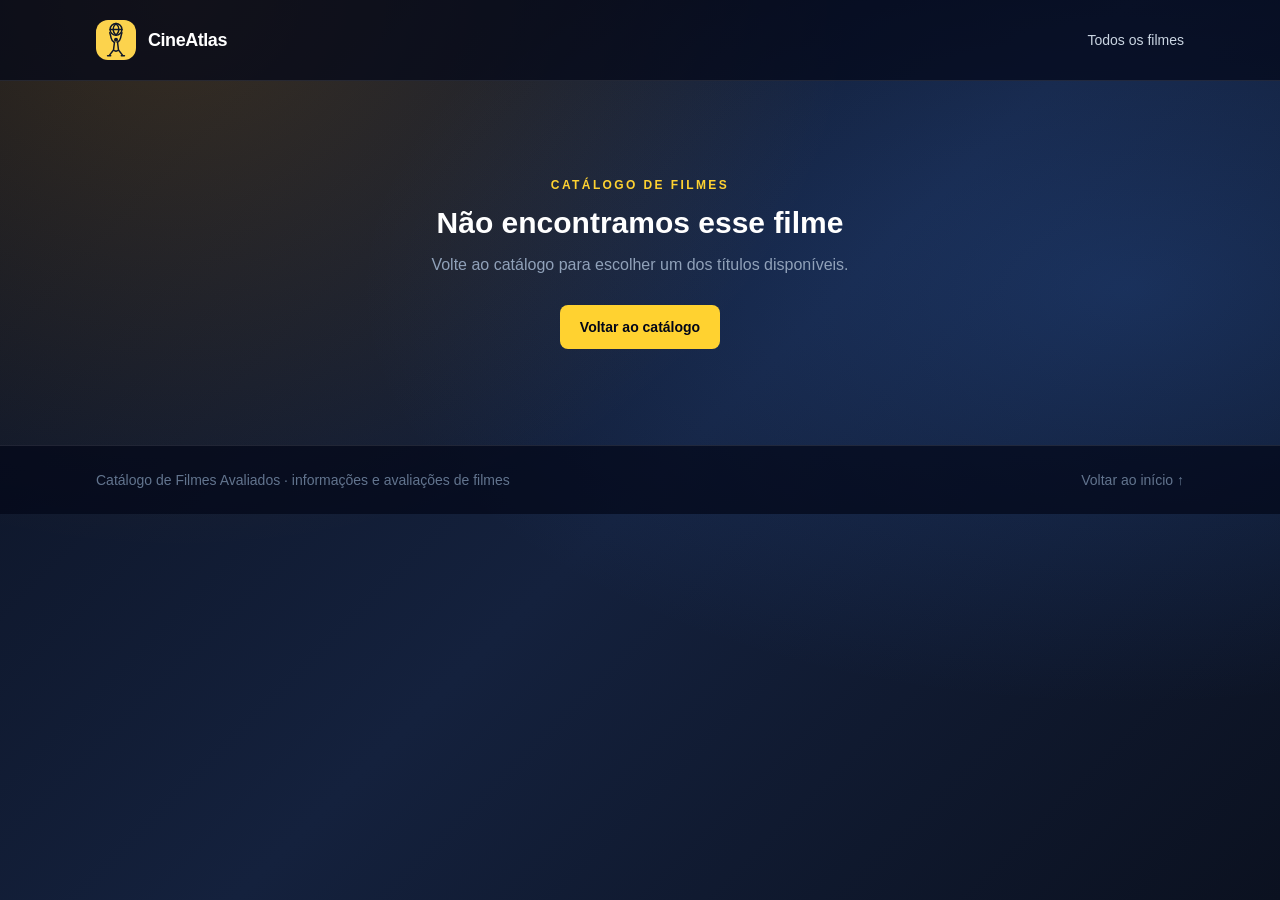
==== commit 5c5a4c5a: "[200~feat: adicionar recursos de avaliação de filmes e atualizar a interface" ====
--- a/src/detalhes.html
+++ b/src/detalhes.html
@@ -13,7 +13,7 @@
     <header class="border-b border-white/10 bg-slate-950/70">
       <div class="mx-auto flex max-w-6xl items-center justify-between gap-4 px-6 py-5 lg:px-8">
         <a href="index.html" class="flex items-center gap-3" aria-label="CineAtlas, início">
-          <img class="size-10 rounded-xl" src="atlas.svg" alt="" aria-hidden="true" />
+          <img class="size-10 rounded-xl" src="Imagens%20Ultilizados/atlas.svg" alt="" aria-hidden="true" />
           <span class="text-lg font-semibold tracking-tight text-white">CineAtlas</span>
         </a>
         <a class="text-sm font-medium text-slate-300 transition hover:text-amber-200" href="index.html#filmes">Todos os filmes</a>
@@ -27,7 +27,7 @@
 
       <article>
         <div class="grid gap-8 lg:grid-cols-[minmax(0,320px)_1fr] lg:gap-12">
-          <img id="imagem-filme" class="mx-auto h-[28rem] w-full max-w-sm rounded-2xl bg-slate-950 object-contain shadow-2xl shadow-black/30 lg:mx-0" alt="" />
+          <img id="imagem-filme" class="mx-auto aspect-[2/3] w-full max-w-sm rounded-2xl bg-slate-950 object-cover object-center shadow-2xl shadow-black/30 lg:mx-0" alt="" />
 
           <div class="self-center">
             <p class="text-xs font-semibold uppercase tracking-[0.22em] text-amber-300" id="genero-filme"></p>
@@ -57,9 +57,9 @@
           <div class="max-w-2xl">
             <p class="text-xs font-semibold uppercase tracking-[0.2em] text-amber-300">O que dizem as notas</p>
             <h2 class="mt-2 text-3xl font-semibold tracking-tight text-white" id="titulo-avaliacoes">Público e crítica</h2>
-            <p class="mt-3 text-sm leading-6 text-slate-400">Percentuais do Rotten Tomatoes. O Tomatometer reúne críticas positivas; no Popcornmeter, contam como positivas as avaliações do público de 3,5 estrelas ou mais.</p>
+            <p class="mt-3 text-sm leading-6 text-slate-400">Percentuais do Rotten Tomatoes. A média é simples entre crítica e público. As faixas de referência são: 90% ou mais, Muito recomendado; de 75% a 89,9%, Recomendado; abaixo de 75%, Mediano. A indicação pode receber ajuste editorial. O total soma as contagens disponíveis; os números do público são aproximados (mil+).</p>
           </div>
-          <div class="mt-6 grid max-w-3xl gap-4 sm:grid-cols-2">
+          <div class="mt-6 grid max-w-5xl gap-4 sm:grid-cols-2 lg:grid-cols-3">
             <div class="rounded-2xl border border-white/10 bg-slate-900/75 p-6">
               <p class="text-sm font-medium text-slate-400">Crítica especializada <span class="text-slate-500">· Tomatometer</span></p>
               <p class="mt-2 text-4xl font-bold tabular-nums text-white" id="nota-critica"></p>
@@ -70,11 +70,23 @@
               <p class="mt-2 text-4xl font-bold tabular-nums text-white" id="nota-publico"></p>
               <p class="mt-1 text-sm text-slate-500" id="quantidade-avaliacoes"></p>
             </div>
+            <div class="rounded-2xl border border-white/10 bg-slate-900/75 p-6">
+              <p class="text-sm font-medium text-slate-400">Média de aprovação</p>
+              <p class="mt-2 text-4xl font-bold tabular-nums text-amber-200" id="media-aprovacao"></p>
+              <p class="mt-1 text-sm text-slate-500" id="total-avaliacoes"></p>
+              <span class="mt-4 inline-flex rounded-full border px-3 py-1 text-xs font-semibold" id="classificacao-filme"></span>
+            </div>
           </div>
           <p class="mt-4 text-xs leading-5 text-slate-500">
             Consulta realizada em 5 de outubro de 2026. As notas podem mudar com novas avaliações.
             <a class="font-medium text-amber-200 underline decoration-amber-200/40 underline-offset-4 hover:text-amber-100" id="fonte-notas" href="#" target="_blank" rel="noopener noreferrer">Ver página do filme no Rotten Tomatoes</a>.
           </p>
+        </section>
+
+        <section class="mt-16 border-t border-white/10 pt-10" aria-labelledby="titulo-resenhas">
+          <p class="text-xs font-semibold uppercase tracking-[0.2em] text-amber-300">Impressões editoriais</p>
+          <h2 class="mt-2 text-3xl font-semibold tracking-tight text-white" id="titulo-resenhas">Resenhas do CineAtlas</h2>
+          <ul id="lista-resenhas" class="mt-6 grid gap-4 md:grid-cols-2" aria-live="polite"></ul>
         </section>
 
         <section class="mt-16 border-t border-white/10 pt-10" aria-labelledby="titulo-elenco">
@@ -99,6 +111,13 @@
       </div>
     </footer>
 
+    <template id="template-resenha">
+      <li class="rounded-2xl border border-white/10 bg-slate-900/75 p-6">
+        <h3 class="font-semibold text-white" data-resenha-titulo></h3>
+        <p class="mt-3 text-sm leading-7 text-slate-300" data-resenha-texto></p>
+      </li>
+    </template>
+
     <template id="template-ator">
       <li class="rounded-xl border border-white/10 bg-slate-900/75 p-4">
         <p class="font-semibold text-white" data-ator-nome></p>
--- a/src/output.css
+++ b/src/output.css
@@ -13,7 +13,12 @@
     --color-amber-300: oklch(87.9% 0.169 91.605);
     --color-amber-400: oklch(82.8% 0.189 84.429);
     --color-amber-950: oklch(27.9% 0.077 45.635);
+    --color-emerald-200: oklch(90.5% 0.093 164.15);
+    --color-emerald-300: oklch(84.5% 0.143 164.978);
+    --color-sky-200: oklch(90.1% 0.058 230.902);
+    --color-sky-300: oklch(82.8% 0.111 230.318);
     --color-slate-100: oklch(96.8% 0.007 247.896);
+    --color-slate-200: oklch(92.9% 0.013 255.508);
     --color-slate-300: oklch(86.9% 0.022 252.894);
     --color-slate-400: oklch(70.4% 0.04 256.788);
     --color-slate-500: oklch(55.4% 0.046 257.417);
@@ -26,6 +31,7 @@
     --container-md: 28rem;
     --container-2xl: 42rem;
     --container-3xl: 48rem;
+    --container-5xl: 64rem;
     --container-6xl: 72rem;
     --text-xs: 0.75rem;
     --text-xs--line-height: calc(1 / 0.75);
@@ -51,7 +57,6 @@
     --font-weight-medium: 500;
     --font-weight-semibold: 600;
     --font-weight-bold: 700;
-    --font-weight-black: 900;
     --tracking-tight: -0.025em;
     --tracking-wide: 0.025em;
     --leading-tight: 1.25;
@@ -291,6 +296,12 @@
   .inline-flex {
     display: inline-flex;
   }
+  .table {
+    display: table;
+  }
+  .aspect-\[2\/3\] {
+    aspect-ratio: 2/3;
+  }
   .size-10 {
     width: calc(var(--spacing) * 10);
     height: calc(var(--spacing) * 10);
@@ -299,12 +310,6 @@
     width: calc(var(--spacing) * 16);
     height: calc(var(--spacing) * 16);
   }
-  .h-64 {
-    height: calc(var(--spacing) * 64);
-  }
-  .h-\[28rem\] {
-    height: 28rem;
-  }
   .h-full {
     height: 100%;
   }
@@ -319,6 +324,9 @@
   }
   .max-w-3xl {
     max-width: var(--container-3xl);
+  }
+  .max-w-5xl {
+    max-width: var(--container-5xl);
   }
   .max-w-6xl {
     max-width: var(--container-6xl);
@@ -414,6 +422,9 @@
     border-bottom-style: var(--tw-border-style);
     border-bottom-width: 1px;
   }
+  .border-amber-300 {
+    border-color: var(--color-amber-300);
+  }
   .border-amber-300\/20 {
     border-color: color-mix(in srgb, oklch(87.9% 0.169 91.605) 20%, transparent);
     @supports (color: color-mix(in lab, red, red)) {
@@ -426,6 +437,36 @@
       border-color: color-mix(in oklab, var(--color-amber-300) 30%, transparent);
     }
   }
+  .border-emerald-300 {
+    border-color: var(--color-emerald-300);
+  }
+  .border-emerald-300\/30 {
+    border-color: color-mix(in srgb, oklch(84.5% 0.143 164.978) 30%, transparent);
+    @supports (color: color-mix(in lab, red, red)) {
+      border-color: color-mix(in oklab, var(--color-emerald-300) 30%, transparent);
+    }
+  }
+  .border-sky-300 {
+    border-color: var(--color-sky-300);
+  }
+  .border-sky-300\/30 {
+    border-color: color-mix(in srgb, oklch(82.8% 0.111 230.318) 30%, transparent);
+    @supports (color: color-mix(in lab, red, red)) {
+      border-color: color-mix(in oklab, var(--color-sky-300) 30%, transparent);
+    }
+  }
+  .border-slate-300 {
+    border-color: var(--color-slate-300);
+  }
+  .border-slate-300\/30 {
+    border-color: color-mix(in srgb, oklch(86.9% 0.022 252.894) 30%, transparent);
+    @supports (color: color-mix(in lab, red, red)) {
+      border-color: color-mix(in oklab, var(--color-slate-300) 30%, transparent);
+    }
+  }
+  .border-white {
+    border-color: var(--color-white);
+  }
   .border-white\/10 {
     border-color: color-mix(in srgb, #fff 10%, transparent);
     @supports (color: color-mix(in lab, red, red)) {
@@ -444,6 +485,36 @@
       background-color: color-mix(in oklab, var(--color-amber-300) 10%, transparent);
     }
   }
+  .bg-emerald-300 {
+    background-color: var(--color-emerald-300);
+  }
+  .bg-emerald-300\/10 {
+    background-color: color-mix(in srgb, oklch(84.5% 0.143 164.978) 10%, transparent);
+    @supports (color: color-mix(in lab, red, red)) {
+      background-color: color-mix(in oklab, var(--color-emerald-300) 10%, transparent);
+    }
+  }
+  .bg-sky-300 {
+    background-color: var(--color-sky-300);
+  }
+  .bg-sky-300\/10 {
+    background-color: color-mix(in srgb, oklch(82.8% 0.111 230.318) 10%, transparent);
+    @supports (color: color-mix(in lab, red, red)) {
+      background-color: color-mix(in oklab, var(--color-sky-300) 10%, transparent);
+    }
+  }
+  .bg-slate-300 {
+    background-color: var(--color-slate-300);
+  }
+  .bg-slate-300\/10 {
+    background-color: color-mix(in srgb, oklch(86.9% 0.022 252.894) 10%, transparent);
+    @supports (color: color-mix(in lab, red, red)) {
+      background-color: color-mix(in oklab, var(--color-slate-300) 10%, transparent);
+    }
+  }
+  .bg-slate-900 {
+    background-color: var(--color-slate-900);
+  }
   .bg-slate-900\/45 {
     background-color: color-mix(in srgb, oklch(20.8% 0.042 265.755) 45%, transparent);
     @supports (color: color-mix(in lab, red, red)) {
@@ -464,6 +535,12 @@
   }
   .bg-slate-950 {
     background-color: var(--color-slate-950);
+  }
+  .bg-slate-950\/50 {
+    background-color: color-mix(in srgb, oklch(12.9% 0.042 264.695) 50%, transparent);
+    @supports (color: color-mix(in lab, red, red)) {
+      background-color: color-mix(in oklab, var(--color-slate-950) 50%, transparent);
+    }
   }
   .bg-slate-950\/60 {
     background-color: color-mix(in srgb, oklch(12.9% 0.042 264.695) 60%, transparent);
@@ -483,6 +560,10 @@
   }
   .bg-\[radial-gradient\(ellipse_at_top_right\,_rgba\(245\,158\,11\,0\.16\)\,_transparent_48\%\)\] {
     background-image: radial-gradient(ellipse at top right, rgba(245,158,11,0.16), transparent 48%);
+  }
+  .from-amber-300 {
+    --tw-gradient-from: var(--color-amber-300);
+    --tw-gradient-stops: var(--tw-gradient-via-stops, var(--tw-gradient-position), var(--tw-gradient-from) var(--tw-gradient-from-position), var(--tw-gradient-to) var(--tw-gradient-to-position));
   }
   .from-amber-300\/10 {
     --tw-gradient-from: color-mix(in srgb, oklch(87.9% 0.169 91.605) 10%, transparent);
@@ -500,8 +581,11 @@
     --tw-gradient-to: var(--color-slate-900);
     --tw-gradient-stops: var(--tw-gradient-via-stops, var(--tw-gradient-position), var(--tw-gradient-from) var(--tw-gradient-from-position), var(--tw-gradient-to) var(--tw-gradient-to-position));
   }
-  .object-contain {
-    object-fit: contain;
+  .object-cover {
+    object-fit: cover;
+  }
+  .object-center {
+    object-position: center;
   }
   .p-4 {
     padding: calc(var(--spacing) * 4);
@@ -532,6 +616,9 @@
   }
   .py-1\.5 {
     padding-block: calc(var(--spacing) * 1.5);
+  }
+  .py-2 {
+    padding-block: calc(var(--spacing) * 2);
   }
   .py-2\.5 {
     padding-block: calc(var(--spacing) * 2.5);
@@ -622,10 +709,6 @@
     --tw-leading: var(--leading-tight);
     line-height: var(--leading-tight);
   }
-  .font-black {
-    --tw-font-weight: var(--font-weight-black);
-    font-weight: var(--font-weight-black);
-  }
   .font-bold {
     --tw-font-weight: var(--font-weight-bold);
     font-weight: var(--font-weight-bold);
@@ -666,6 +749,9 @@
     --tw-tracking: var(--tracking-wide);
     letter-spacing: var(--tracking-wide);
   }
+  .text-amber-100 {
+    color: var(--color-amber-100);
+  }
   .text-amber-100\/60 {
     color: color-mix(in srgb, oklch(96.2% 0.059 95.617) 60%, transparent);
     @supports (color: color-mix(in lab, red, red)) {
@@ -678,8 +764,17 @@
   .text-amber-300 {
     color: var(--color-amber-300);
   }
+  .text-emerald-200 {
+    color: var(--color-emerald-200);
+  }
+  .text-sky-200 {
+    color: var(--color-sky-200);
+  }
   .text-slate-100 {
     color: var(--color-slate-100);
+  }
+  .text-slate-200 {
+    color: var(--color-slate-200);
   }
   .text-slate-300 {
     color: var(--color-slate-300);
@@ -706,6 +801,9 @@
   .underline {
     text-decoration-line: underline;
   }
+  .decoration-amber-200 {
+    text-decoration-color: var(--color-amber-200);
+  }
   .decoration-amber-200\/40 {
     text-decoration-color: color-mix(in srgb, oklch(92.4% 0.12 95.746) 40%, transparent);
     @supports (color: color-mix(in lab, red, red)) {
@@ -731,10 +829,22 @@
     --tw-shadow: 0 20px 25px -5px var(--tw-shadow-color, rgb(0 0 0 / 0.1)), 0 8px 10px -6px var(--tw-shadow-color, rgb(0 0 0 / 0.1));
     box-shadow: var(--tw-inset-shadow), var(--tw-inset-ring-shadow), var(--tw-ring-offset-shadow), var(--tw-ring-shadow), var(--tw-shadow);
   }
+  .shadow-amber-950 {
+    --tw-shadow-color: oklch(27.9% 0.077 45.635);
+    @supports (color: color-mix(in lab, red, red)) {
+      --tw-shadow-color: color-mix(in oklab, var(--color-amber-950) var(--tw-shadow-alpha), transparent);
+    }
+  }
   .shadow-amber-950\/30 {
     --tw-shadow-color: color-mix(in srgb, oklch(27.9% 0.077 45.635) 30%, transparent);
     @supports (color: color-mix(in lab, red, red)) {
       --tw-shadow-color: color-mix(in oklab, color-mix(in oklab, var(--color-amber-950) 30%, transparent) var(--tw-shadow-alpha), transparent);
+    }
+  }
+  .shadow-black {
+    --tw-shadow-color: #000;
+    @supports (color: color-mix(in lab, red, red)) {
+      --tw-shadow-color: color-mix(in oklab, var(--color-black) var(--tw-shadow-alpha), transparent);
     }
   }
   .shadow-black\/10 {
@@ -910,6 +1020,10 @@
       grid-template-columns: repeat(3, minmax(0, 1fr));
     }
   }
+}
+body {
+  background: radial-gradient(ellipse at 14% 0%, rgb(245 158 11 / 0.18), transparent 42rem), radial-gradient(ellipse at 88% 32%, rgb(59 130 246 / 0.2), transparent 48rem), linear-gradient(135deg, #0b1120 0%, #14213d 52%, #0b1120 100%);
+  background-attachment: fixed;
 }
 @property --tw-border-style {
   syntax: "*";
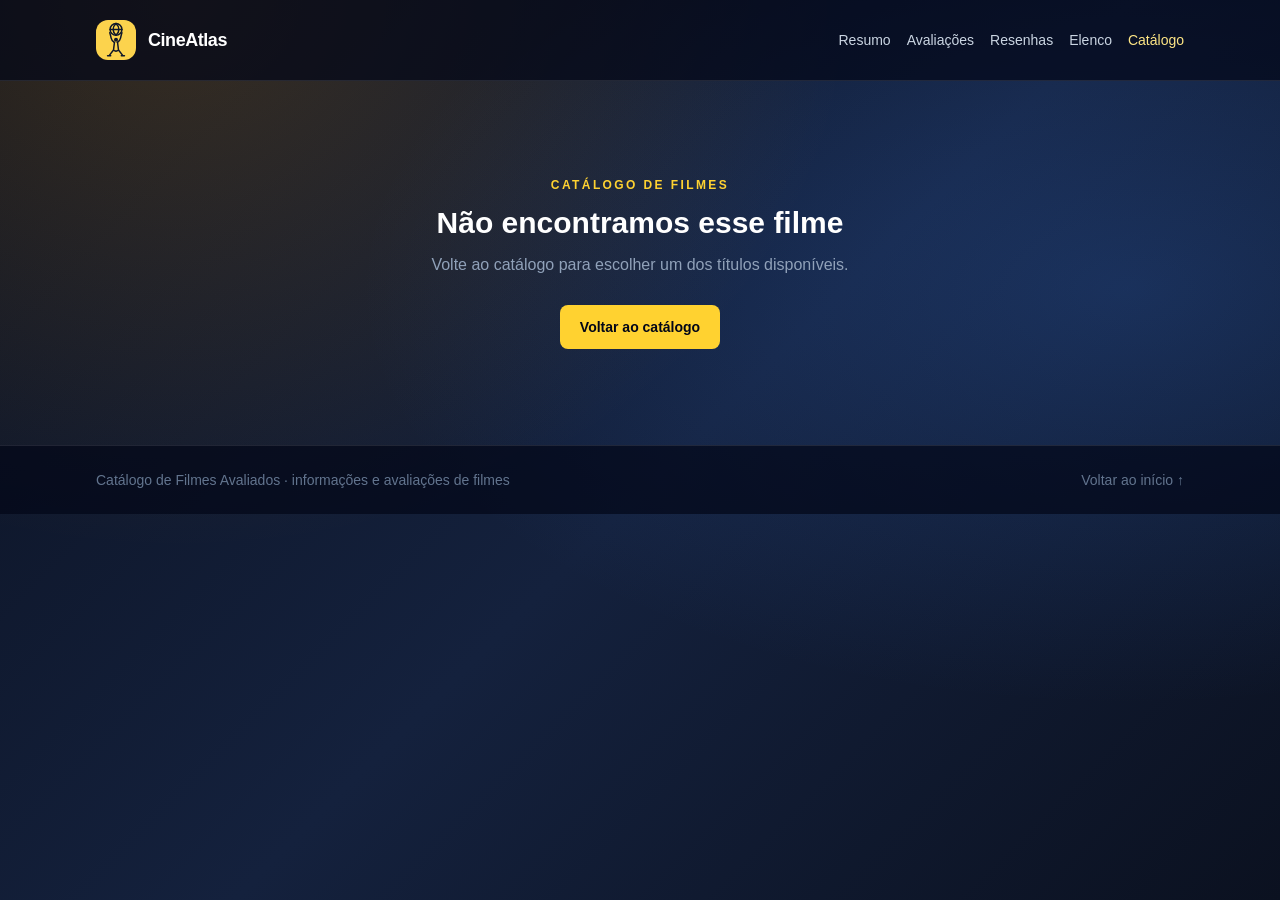
==== commit b918b033: "Refatoração da renderização do catálogo e dos detalhes dos filmes - Removido o módulo  e integrados " ====
--- a/src/detalhes.html
+++ b/src/detalhes.html
@@ -7,21 +7,27 @@
     <meta name="description" content="Sinopse, elenco e avaliações de filmes do catálogo." />
     <title>Detalhes do filme | CineAtlas</title>
     <link rel="stylesheet" href="output.css" />
-    <script type="module" src="detalhes.js"></script>
+    <script src="./script.js" defer></script>
   </head>
   <body class="min-h-screen bg-[#0b1120] font-sans text-slate-100 antialiased">
     <header class="border-b border-white/10 bg-slate-950/70">
-      <div class="mx-auto flex max-w-6xl items-center justify-between gap-4 px-6 py-5 lg:px-8">
-        <a href="index.html" class="flex items-center gap-3" aria-label="CineAtlas, início">
+      <div class="mx-auto flex max-w-6xl flex-col gap-5 px-6 py-5 sm:flex-row sm:items-center sm:justify-between lg:px-8">
+        <a href="index.html" class="flex items-center gap-3 focus-visible:outline-2 focus-visible:outline-offset-2 focus-visible:outline-amber-300" aria-label="CineAtlas, início">
           <img class="size-10 rounded-xl" src="Imagens%20Ultilizados/atlas.svg" alt="" aria-hidden="true" />
           <span class="text-lg font-semibold tracking-tight text-white">CineAtlas</span>
         </a>
-        <a class="text-sm font-medium text-slate-300 transition hover:text-amber-200" href="index.html#filmes">Todos os filmes</a>
+        <nav aria-label="Navegação dos detalhes" class="flex flex-wrap items-center justify-end gap-x-4 gap-y-2 text-sm">
+          <a class="text-slate-300 transition hover:text-amber-200 focus-visible:outline-2 focus-visible:outline-offset-2 focus-visible:outline-amber-300" href="#detalhes-filme">Resumo</a>
+          <a class="text-slate-300 transition hover:text-amber-200 focus-visible:outline-2 focus-visible:outline-offset-2 focus-visible:outline-amber-300" href="#titulo-avaliacoes">Avaliações</a>
+          <a class="text-slate-300 transition hover:text-amber-200 focus-visible:outline-2 focus-visible:outline-offset-2 focus-visible:outline-amber-300" href="#titulo-resenhas">Resenhas</a>
+          <a class="text-slate-300 transition hover:text-amber-200 focus-visible:outline-2 focus-visible:outline-offset-2 focus-visible:outline-amber-300" href="#titulo-elenco">Elenco</a>
+          <a class="font-medium text-amber-200 transition hover:text-amber-100 focus-visible:outline-2 focus-visible:outline-offset-2 focus-visible:outline-amber-300" href="index.html#filmes">Catálogo</a>
+        </nav>
       </div>
     </header>
 
     <main id="detalhes-filme" class="mx-auto max-w-6xl px-6 py-10 lg:px-8 lg:py-16" hidden>
-      <a class="mb-8 inline-flex items-center gap-2 text-sm font-medium text-slate-300 transition hover:text-amber-200" href="index.html#filmes">
+      <a class="mb-8 inline-flex items-center gap-2 text-sm font-medium text-slate-300 transition hover:text-amber-200 focus-visible:outline-2 focus-visible:outline-offset-2 focus-visible:outline-amber-300" href="index.html#filmes">
         <span aria-hidden="true">←</span> Voltar ao catálogo
       </a>
 
@@ -107,7 +113,7 @@
     <footer class="border-t border-white/10 bg-slate-950/70">
       <div class="mx-auto flex max-w-6xl flex-col gap-2 px-6 py-6 text-sm text-slate-500 sm:flex-row sm:items-center sm:justify-between lg:px-8">
         <p>Catálogo de Filmes Avaliados <span aria-hidden="true">·</span> informações e avaliações de filmes</p>
-        <a class="transition hover:text-amber-200" href="index.html#inicio">Voltar ao início ↑</a>
+        <a class="transition hover:text-amber-200 focus-visible:outline-2 focus-visible:outline-offset-2 focus-visible:outline-amber-300" href="index.html#inicio">Voltar ao início ↑</a>
       </div>
     </footer>
 
--- a/src/output.css
+++ b/src/output.css
@@ -296,9 +296,6 @@
   .inline-flex {
     display: inline-flex;
   }
-  .table {
-    display: table;
-  }
   .aspect-\[2\/3\] {
     aspect-ratio: 2/3;
   }
@@ -364,6 +361,9 @@
   .justify-center {
     justify-content: center;
   }
+  .justify-end {
+    justify-content: flex-end;
+  }
   .gap-2 {
     gap: calc(var(--spacing) * 2);
   }
@@ -381,6 +381,9 @@
   }
   .gap-10 {
     gap: calc(var(--spacing) * 10);
+  }
+  .gap-x-4 {
+    column-gap: calc(var(--spacing) * 4);
   }
   .gap-x-6 {
     column-gap: calc(var(--spacing) * 6);
@@ -422,9 +425,6 @@
     border-bottom-style: var(--tw-border-style);
     border-bottom-width: 1px;
   }
-  .border-amber-300 {
-    border-color: var(--color-amber-300);
-  }
   .border-amber-300\/20 {
     border-color: color-mix(in srgb, oklch(87.9% 0.169 91.605) 20%, transparent);
     @supports (color: color-mix(in lab, red, red)) {
@@ -437,36 +437,24 @@
       border-color: color-mix(in oklab, var(--color-amber-300) 30%, transparent);
     }
   }
-  .border-emerald-300 {
-    border-color: var(--color-emerald-300);
-  }
   .border-emerald-300\/30 {
     border-color: color-mix(in srgb, oklch(84.5% 0.143 164.978) 30%, transparent);
     @supports (color: color-mix(in lab, red, red)) {
       border-color: color-mix(in oklab, var(--color-emerald-300) 30%, transparent);
     }
   }
-  .border-sky-300 {
-    border-color: var(--color-sky-300);
-  }
   .border-sky-300\/30 {
     border-color: color-mix(in srgb, oklch(82.8% 0.111 230.318) 30%, transparent);
     @supports (color: color-mix(in lab, red, red)) {
       border-color: color-mix(in oklab, var(--color-sky-300) 30%, transparent);
     }
   }
-  .border-slate-300 {
-    border-color: var(--color-slate-300);
-  }
   .border-slate-300\/30 {
     border-color: color-mix(in srgb, oklch(86.9% 0.022 252.894) 30%, transparent);
     @supports (color: color-mix(in lab, red, red)) {
       border-color: color-mix(in oklab, var(--color-slate-300) 30%, transparent);
     }
   }
-  .border-white {
-    border-color: var(--color-white);
-  }
   .border-white\/10 {
     border-color: color-mix(in srgb, #fff 10%, transparent);
     @supports (color: color-mix(in lab, red, red)) {
@@ -485,35 +473,23 @@
       background-color: color-mix(in oklab, var(--color-amber-300) 10%, transparent);
     }
   }
-  .bg-emerald-300 {
-    background-color: var(--color-emerald-300);
-  }
   .bg-emerald-300\/10 {
     background-color: color-mix(in srgb, oklch(84.5% 0.143 164.978) 10%, transparent);
     @supports (color: color-mix(in lab, red, red)) {
       background-color: color-mix(in oklab, var(--color-emerald-300) 10%, transparent);
     }
   }
-  .bg-sky-300 {
-    background-color: var(--color-sky-300);
-  }
   .bg-sky-300\/10 {
     background-color: color-mix(in srgb, oklch(82.8% 0.111 230.318) 10%, transparent);
     @supports (color: color-mix(in lab, red, red)) {
       background-color: color-mix(in oklab, var(--color-sky-300) 10%, transparent);
     }
   }
-  .bg-slate-300 {
-    background-color: var(--color-slate-300);
-  }
   .bg-slate-300\/10 {
     background-color: color-mix(in srgb, oklch(86.9% 0.022 252.894) 10%, transparent);
     @supports (color: color-mix(in lab, red, red)) {
       background-color: color-mix(in oklab, var(--color-slate-300) 10%, transparent);
     }
-  }
-  .bg-slate-900 {
-    background-color: var(--color-slate-900);
   }
   .bg-slate-900\/45 {
     background-color: color-mix(in srgb, oklch(20.8% 0.042 265.755) 45%, transparent);
@@ -560,10 +536,6 @@
   }
   .bg-\[radial-gradient\(ellipse_at_top_right\,_rgba\(245\,158\,11\,0\.16\)\,_transparent_48\%\)\] {
     background-image: radial-gradient(ellipse at top right, rgba(245,158,11,0.16), transparent 48%);
-  }
-  .from-amber-300 {
-    --tw-gradient-from: var(--color-amber-300);
-    --tw-gradient-stops: var(--tw-gradient-via-stops, var(--tw-gradient-position), var(--tw-gradient-from) var(--tw-gradient-from-position), var(--tw-gradient-to) var(--tw-gradient-to-position));
   }
   .from-amber-300\/10 {
     --tw-gradient-from: color-mix(in srgb, oklch(87.9% 0.169 91.605) 10%, transparent);
@@ -617,14 +589,14 @@
   .py-1\.5 {
     padding-block: calc(var(--spacing) * 1.5);
   }
-  .py-2 {
-    padding-block: calc(var(--spacing) * 2);
-  }
   .py-2\.5 {
     padding-block: calc(var(--spacing) * 2.5);
   }
   .py-3 {
     padding-block: calc(var(--spacing) * 3);
+  }
+  .py-4 {
+    padding-block: calc(var(--spacing) * 4);
   }
   .py-5 {
     padding-block: calc(var(--spacing) * 5);
@@ -749,9 +721,6 @@
     --tw-tracking: var(--tracking-wide);
     letter-spacing: var(--tracking-wide);
   }
-  .text-amber-100 {
-    color: var(--color-amber-100);
-  }
   .text-amber-100\/60 {
     color: color-mix(in srgb, oklch(96.2% 0.059 95.617) 60%, transparent);
     @supports (color: color-mix(in lab, red, red)) {
@@ -801,9 +770,6 @@
   .underline {
     text-decoration-line: underline;
   }
-  .decoration-amber-200 {
-    text-decoration-color: var(--color-amber-200);
-  }
   .decoration-amber-200\/40 {
     text-decoration-color: color-mix(in srgb, oklch(92.4% 0.12 95.746) 40%, transparent);
     @supports (color: color-mix(in lab, red, red)) {
@@ -829,22 +795,10 @@
     --tw-shadow: 0 20px 25px -5px var(--tw-shadow-color, rgb(0 0 0 / 0.1)), 0 8px 10px -6px var(--tw-shadow-color, rgb(0 0 0 / 0.1));
     box-shadow: var(--tw-inset-shadow), var(--tw-inset-ring-shadow), var(--tw-ring-offset-shadow), var(--tw-ring-shadow), var(--tw-shadow);
   }
-  .shadow-amber-950 {
-    --tw-shadow-color: oklch(27.9% 0.077 45.635);
-    @supports (color: color-mix(in lab, red, red)) {
-      --tw-shadow-color: color-mix(in oklab, var(--color-amber-950) var(--tw-shadow-alpha), transparent);
-    }
-  }
   .shadow-amber-950\/30 {
     --tw-shadow-color: color-mix(in srgb, oklch(27.9% 0.077 45.635) 30%, transparent);
     @supports (color: color-mix(in lab, red, red)) {
       --tw-shadow-color: color-mix(in oklab, color-mix(in oklab, var(--color-amber-950) 30%, transparent) var(--tw-shadow-alpha), transparent);
-    }
-  }
-  .shadow-black {
-    --tw-shadow-color: #000;
-    @supports (color: color-mix(in lab, red, red)) {
-      --tw-shadow-color: color-mix(in oklab, var(--color-black) var(--tw-shadow-alpha), transparent);
     }
   }
   .shadow-black\/10 {
@@ -935,6 +889,9 @@
     .sm\:grid-cols-2 {
       grid-template-columns: repeat(2, minmax(0, 1fr));
     }
+    .sm\:grid-cols-3 {
+      grid-template-columns: repeat(3, minmax(0, 1fr));
+    }
     .sm\:flex-row {
       flex-direction: row;
     }
@@ -973,6 +930,12 @@
     }
     .lg\:min-w-48 {
       min-width: calc(var(--spacing) * 48);
+    }
+    .lg\:min-w-64 {
+      min-width: calc(var(--spacing) * 64);
+    }
+    .lg\:grid-cols-1 {
+      grid-template-columns: repeat(1, minmax(0, 1fr));
     }
     .lg\:grid-cols-3 {
       grid-template-columns: repeat(3, minmax(0, 1fr));
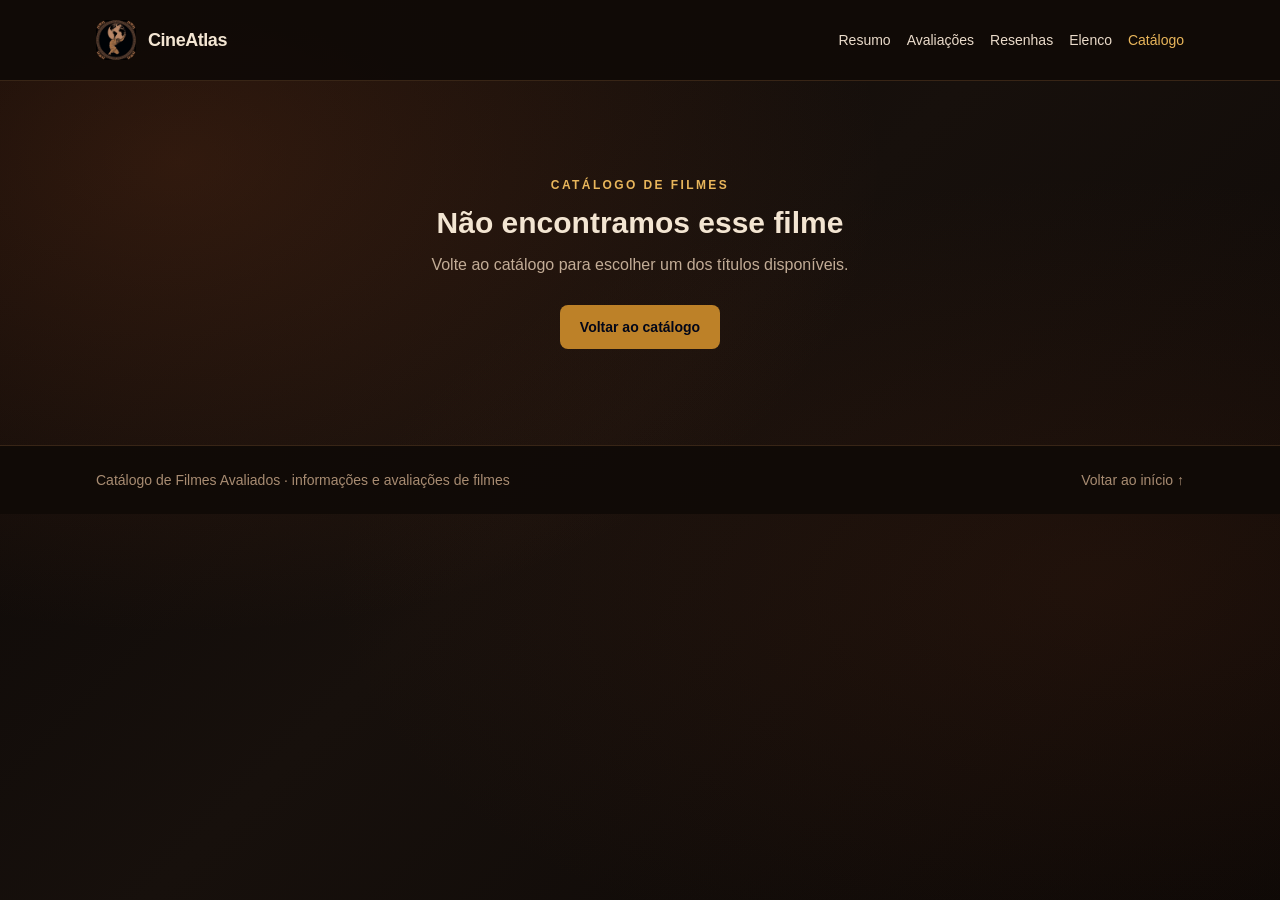
==== commit fc575697: "Refatorar a estrutura do código para melhorar a legibilidade e a manutenibilidade." ====
--- a/src/detalhes.html
+++ b/src/detalhes.html
@@ -3,17 +3,17 @@
   <head>
     <meta charset="utf-8" />
     <meta name="viewport" content="width=device-width, initial-scale=1" />
-    <meta name="theme-color" content="#0b1120" />
+    <meta name="theme-color" content="#100b09" />
     <meta name="description" content="Sinopse, elenco e avaliações de filmes do catálogo." />
     <title>Detalhes do filme | CineAtlas</title>
-    <link rel="stylesheet" href="output.css" />
-    <script src="./script.js" defer></script>
+    <link rel="stylesheet" href="output.css?v=warm-dark-theme-5" />
+    <script type="module" src="./script.js"></script>
   </head>
-  <body class="min-h-screen bg-[#0b1120] font-sans text-slate-100 antialiased">
+  <body class="min-h-screen bg-transparent font-sans text-slate-100 antialiased">
     <header class="border-b border-white/10 bg-slate-950/70">
       <div class="mx-auto flex max-w-6xl flex-col gap-5 px-6 py-5 sm:flex-row sm:items-center sm:justify-between lg:px-8">
         <a href="index.html" class="flex items-center gap-3 focus-visible:outline-2 focus-visible:outline-offset-2 focus-visible:outline-amber-300" aria-label="CineAtlas, início">
-          <img class="size-10 rounded-xl" src="Imagens%20Ultilizados/atlas.svg" alt="" aria-hidden="true" />
+          <img class="size-10 rounded-xl" src="Imagens%20Ultilizados/atlas-cineatlas.jpeg" alt="" aria-hidden="true" />
           <span class="text-lg font-semibold tracking-tight text-white">CineAtlas</span>
         </a>
         <nav aria-label="Navegação dos detalhes" class="flex flex-wrap items-center justify-end gap-x-4 gap-y-2 text-sm">
@@ -63,7 +63,7 @@
           <div class="max-w-2xl">
             <p class="text-xs font-semibold uppercase tracking-[0.2em] text-amber-300">O que dizem as notas</p>
             <h2 class="mt-2 text-3xl font-semibold tracking-tight text-white" id="titulo-avaliacoes">Público e crítica</h2>
-            <p class="mt-3 text-sm leading-6 text-slate-400">Percentuais do Rotten Tomatoes. A média é simples entre crítica e público. As faixas de referência são: 90% ou mais, Muito recomendado; de 75% a 89,9%, Recomendado; abaixo de 75%, Mediano. A indicação pode receber ajuste editorial. O total soma as contagens disponíveis; os números do público são aproximados (mil+).</p>
+            <p class="mt-3 text-sm leading-6 text-slate-400">Percentuais do Rotten Tomatoes. A média é simples entre crítica e público. As faixas de referência são: 90% ou mais, Muito recomendado; de 75% a 89,9%, Recomendado; abaixo de 75%, Mediano. A indicação pode receber ajuste editorial. Os totais do público são estimativas editoriais distribuídas por faixa de nota e não representam contagens oficiais da fonte.</p>
           </div>
           <div class="mt-6 grid max-w-5xl gap-4 sm:grid-cols-2 lg:grid-cols-3">
             <div class="rounded-2xl border border-white/10 bg-slate-900/75 p-6">
--- a/src/output.css
+++ b/src/output.css
@@ -13,17 +13,21 @@
     --color-amber-300: oklch(87.9% 0.169 91.605);
     --color-amber-400: oklch(82.8% 0.189 84.429);
     --color-amber-950: oklch(27.9% 0.077 45.635);
-    --color-emerald-200: oklch(90.5% 0.093 164.15);
+    --color-emerald-100: oklch(95% 0.052 163.051);
     --color-emerald-300: oklch(84.5% 0.143 164.978);
-    --color-sky-200: oklch(90.1% 0.058 230.902);
+    --color-emerald-800: oklch(43.2% 0.095 166.913);
+    --color-sky-100: oklch(95.1% 0.026 236.824);
     --color-sky-300: oklch(82.8% 0.111 230.318);
+    --color-sky-800: oklch(44.3% 0.11 240.79);
     --color-slate-100: oklch(96.8% 0.007 247.896);
-    --color-slate-200: oklch(92.9% 0.013 255.508);
     --color-slate-300: oklch(86.9% 0.022 252.894);
     --color-slate-400: oklch(70.4% 0.04 256.788);
     --color-slate-500: oklch(55.4% 0.046 257.417);
     --color-slate-900: oklch(20.8% 0.042 265.755);
     --color-slate-950: oklch(12.9% 0.042 264.695);
+    --color-stone-100: oklch(97% 0.001 106.424);
+    --color-stone-300: oklch(86.9% 0.005 56.366);
+    --color-stone-700: oklch(37.4% 0.01 67.558);
     --color-black: #000;
     --color-white: #fff;
     --spacing: 0.25rem;
@@ -219,6 +223,9 @@
   }
 }
 @layer utilities {
+  .pointer-events-none {
+    pointer-events: none;
+  }
   .sr-only {
     position: absolute;
     width: 1px;
@@ -242,8 +249,8 @@
   .isolate {
     isolation: isolate;
   }
-  .-z-10 {
-    z-index: calc(10 * -1);
+  .z-10 {
+    z-index: 10;
   }
   .mx-auto {
     margin-inline: auto;
@@ -437,23 +444,14 @@
       border-color: color-mix(in oklab, var(--color-amber-300) 30%, transparent);
     }
   }
-  .border-emerald-300\/30 {
-    border-color: color-mix(in srgb, oklch(84.5% 0.143 164.978) 30%, transparent);
-    @supports (color: color-mix(in lab, red, red)) {
-      border-color: color-mix(in oklab, var(--color-emerald-300) 30%, transparent);
-    }
-  }
-  .border-sky-300\/30 {
-    border-color: color-mix(in srgb, oklch(82.8% 0.111 230.318) 30%, transparent);
-    @supports (color: color-mix(in lab, red, red)) {
-      border-color: color-mix(in oklab, var(--color-sky-300) 30%, transparent);
-    }
-  }
-  .border-slate-300\/30 {
-    border-color: color-mix(in srgb, oklch(86.9% 0.022 252.894) 30%, transparent);
-    @supports (color: color-mix(in lab, red, red)) {
-      border-color: color-mix(in oklab, var(--color-slate-300) 30%, transparent);
-    }
+  .border-emerald-300 {
+    border-color: var(--color-emerald-300);
+  }
+  .border-sky-300 {
+    border-color: var(--color-sky-300);
+  }
+  .border-stone-300 {
+    border-color: var(--color-stone-300);
   }
   .border-white\/10 {
     border-color: color-mix(in srgb, #fff 10%, transparent);
@@ -461,9 +459,6 @@
       border-color: color-mix(in oklab, var(--color-white) 10%, transparent);
     }
   }
-  .bg-\[\#0b1120\] {
-    background-color: #0b1120;
-  }
   .bg-amber-300 {
     background-color: var(--color-amber-300);
   }
@@ -473,23 +468,11 @@
       background-color: color-mix(in oklab, var(--color-amber-300) 10%, transparent);
     }
   }
-  .bg-emerald-300\/10 {
-    background-color: color-mix(in srgb, oklch(84.5% 0.143 164.978) 10%, transparent);
-    @supports (color: color-mix(in lab, red, red)) {
-      background-color: color-mix(in oklab, var(--color-emerald-300) 10%, transparent);
-    }
-  }
-  .bg-sky-300\/10 {
-    background-color: color-mix(in srgb, oklch(82.8% 0.111 230.318) 10%, transparent);
-    @supports (color: color-mix(in lab, red, red)) {
-      background-color: color-mix(in oklab, var(--color-sky-300) 10%, transparent);
-    }
-  }
-  .bg-slate-300\/10 {
-    background-color: color-mix(in srgb, oklch(86.9% 0.022 252.894) 10%, transparent);
-    @supports (color: color-mix(in lab, red, red)) {
-      background-color: color-mix(in oklab, var(--color-slate-300) 10%, transparent);
-    }
+  .bg-emerald-100 {
+    background-color: var(--color-emerald-100);
+  }
+  .bg-sky-100 {
+    background-color: var(--color-sky-100);
   }
   .bg-slate-900\/45 {
     background-color: color-mix(in srgb, oklch(20.8% 0.042 265.755) 45%, transparent);
@@ -529,11 +512,21 @@
     @supports (color: color-mix(in lab, red, red)) {
       background-color: color-mix(in oklab, var(--color-slate-950) 70%, transparent);
     }
+  }
+  .bg-stone-100 {
+    background-color: var(--color-stone-100);
+  }
+  .bg-transparent {
+    background-color: transparent;
   }
   .bg-gradient-to-br {
     --tw-gradient-position: to bottom right in oklab;
     background-image: linear-gradient(var(--tw-gradient-stops));
   }
+  .bg-gradient-to-r {
+    --tw-gradient-position: to right in oklab;
+    background-image: linear-gradient(var(--tw-gradient-stops));
+  }
   .bg-\[radial-gradient\(ellipse_at_top_right\,_rgba\(245\,158\,11\,0\.16\)\,_transparent_48\%\)\] {
     background-image: radial-gradient(ellipse at top right, rgba(245,158,11,0.16), transparent 48%);
   }
@@ -541,6 +534,13 @@
     --tw-gradient-from: color-mix(in srgb, oklch(87.9% 0.169 91.605) 10%, transparent);
     @supports (color: color-mix(in lab, red, red)) {
       --tw-gradient-from: color-mix(in oklab, var(--color-amber-300) 10%, transparent);
+    }
+    --tw-gradient-stops: var(--tw-gradient-via-stops, var(--tw-gradient-position), var(--tw-gradient-from) var(--tw-gradient-from-position), var(--tw-gradient-to) var(--tw-gradient-to-position));
+  }
+  .from-slate-950\/80 {
+    --tw-gradient-from: color-mix(in srgb, oklch(12.9% 0.042 264.695) 80%, transparent);
+    @supports (color: color-mix(in lab, red, red)) {
+      --tw-gradient-from: color-mix(in oklab, var(--color-slate-950) 80%, transparent);
     }
     --tw-gradient-stops: var(--tw-gradient-via-stops, var(--tw-gradient-position), var(--tw-gradient-from) var(--tw-gradient-from-position), var(--tw-gradient-to) var(--tw-gradient-to-position));
   }
@@ -549,10 +549,25 @@
     --tw-gradient-via-stops: var(--tw-gradient-position), var(--tw-gradient-from) var(--tw-gradient-from-position), var(--tw-gradient-via) var(--tw-gradient-via-position), var(--tw-gradient-to) var(--tw-gradient-to-position);
     --tw-gradient-stops: var(--tw-gradient-via-stops);
   }
+  .via-slate-950\/55 {
+    --tw-gradient-via: color-mix(in srgb, oklch(12.9% 0.042 264.695) 55%, transparent);
+    @supports (color: color-mix(in lab, red, red)) {
+      --tw-gradient-via: color-mix(in oklab, var(--color-slate-950) 55%, transparent);
+    }
+    --tw-gradient-via-stops: var(--tw-gradient-position), var(--tw-gradient-from) var(--tw-gradient-from-position), var(--tw-gradient-via) var(--tw-gradient-via-position), var(--tw-gradient-to) var(--tw-gradient-to-position);
+    --tw-gradient-stops: var(--tw-gradient-via-stops);
+  }
   .to-slate-900 {
     --tw-gradient-to: var(--color-slate-900);
     --tw-gradient-stops: var(--tw-gradient-via-stops, var(--tw-gradient-position), var(--tw-gradient-from) var(--tw-gradient-from-position), var(--tw-gradient-to) var(--tw-gradient-to-position));
   }
+  .to-slate-950\/45 {
+    --tw-gradient-to: color-mix(in srgb, oklch(12.9% 0.042 264.695) 45%, transparent);
+    @supports (color: color-mix(in lab, red, red)) {
+      --tw-gradient-to: color-mix(in oklab, var(--color-slate-950) 45%, transparent);
+    }
+    --tw-gradient-stops: var(--tw-gradient-via-stops, var(--tw-gradient-position), var(--tw-gradient-from) var(--tw-gradient-from-position), var(--tw-gradient-to) var(--tw-gradient-to-position));
+  }
   .object-cover {
     object-fit: cover;
   }
@@ -733,18 +748,15 @@
   .text-amber-300 {
     color: var(--color-amber-300);
   }
-  .text-emerald-200 {
-    color: var(--color-emerald-200);
-  }
-  .text-sky-200 {
-    color: var(--color-sky-200);
+  .text-emerald-800 {
+    color: var(--color-emerald-800);
+  }
+  .text-sky-800 {
+    color: var(--color-sky-800);
   }
   .text-slate-100 {
     color: var(--color-slate-100);
   }
-  .text-slate-200 {
-    color: var(--color-slate-200);
-  }
   .text-slate-300 {
     color: var(--color-slate-300);
   }
@@ -756,6 +768,9 @@
   }
   .text-slate-950 {
     color: var(--color-slate-950);
+  }
+  .text-stone-700 {
+    color: var(--color-stone-700);
   }
   .text-white {
     color: var(--color-white);
@@ -782,6 +797,9 @@
   .antialiased {
     -webkit-font-smoothing: antialiased;
     -moz-osx-font-smoothing: grayscale;
+  }
+  .opacity-40 {
+    opacity: 40%;
   }
   .shadow-2xl {
     --tw-shadow: 0 25px 50px -12px var(--tw-shadow-color, rgb(0 0 0 / 0.25));
@@ -928,9 +946,6 @@
     .lg\:mx-0 {
       margin-inline: 0px;
     }
-    .lg\:min-w-48 {
-      min-width: calc(var(--spacing) * 48);
-    }
     .lg\:min-w-64 {
       min-width: calc(var(--spacing) * 64);
     }
@@ -985,8 +1000,79 @@
   }
 }
 body {
-  background: radial-gradient(ellipse at 14% 0%, rgb(245 158 11 / 0.18), transparent 42rem), radial-gradient(ellipse at 88% 32%, rgb(59 130 246 / 0.2), transparent 48rem), linear-gradient(135deg, #0b1120 0%, #14213d 52%, #0b1120 100%);
+  color: #d8c8b6;
+  background: radial-gradient(ellipse at 14% 18%, rgb(160 76 34 / 0.24), transparent 44rem), radial-gradient(ellipse at 86% 65%, rgb(105 46 20 / 0.18), transparent 48rem), linear-gradient(135deg, #0a0706 0%, #17100c 48%, #0c0806 100%);
   background-attachment: fixed;
+}
+[class~="bg-slate-950/70"] {
+  background-color: rgb(16 10 7 / 0.96);
+}
+[class~="bg-slate-900/80"], [class~="bg-slate-900/75"] {
+  background-color: #28190f;
+  background-image: linear-gradient(140deg, #352217 0%, #29190f 52%, #21140d 100%);
+}
+[class~="bg-slate-950/60"], [class~="bg-slate-950/50"] {
+  background-color: #160e09;
+}
+[class~="bg-slate-900/45"] {
+  background-color: rgb(29 17 11 / 0.94);
+}
+[class~="border-white/10"] {
+  border-color: rgb(196 133 77 / 0.22);
+}
+[class~="bg-slate-900/75"], [class~="bg-slate-900/80"] {
+  border-color: rgb(196 133 77 / 0.32);
+}
+[class~="text-slate-100"], [class~="text-slate-300"] {
+  color: #eadbca;
+}
+[class~="text-slate-400"] {
+  color: #c2ac96;
+}
+[class~="text-slate-500"] {
+  color: #a88c72;
+}
+[class~="text-white"] {
+  color: #f3e5d2;
+}
+[class~="text-amber-300"], [class~="text-amber-200"] {
+  color: #e9b65b;
+}
+[class~="text-amber-100/60"] {
+  color: #c69a5c;
+}
+[class~="bg-amber-300"] {
+  background-color: #bd8128;
+}
+[class~="hover:bg-amber-300"]:hover {
+  background-color: #bd8128;
+}
+[class~="hover:bg-amber-200"]:hover {
+  background-color: #c9953e;
+}
+[class~="bg-amber-300/10"] {
+  background-color: rgb(205 132 34 / 0.16);
+}
+[class~="border-amber-300/20"], [class~="border-amber-300/30"] {
+  border-color: rgb(221 157 64 / 0.3);
+}
+.hero-dark [class~="text-amber-300"], .hero-dark [class~="text-amber-200"] {
+  color: #f0c66f;
+}
+.hero-dark [class~="text-slate-300"], .hero-dark [class~="text-slate-400"] {
+  color: #d4c5b5;
+}
+.hero-dark h1, .hero-dark h1 [class~="text-amber-300"] {
+  color: #e9dfd2;
+}
+.hero-dark [aria-label="Indicadores do catálogo"] [class~="border-white/10"] {
+  border-color: rgb(196 133 77 / 0.32);
+}
+.hero-dark [class~="border-white/10"] {
+  border-color: rgb(230 220 205 / 0.14);
+}
+.warm-panel {
+  background: linear-gradient(135deg, #403020, #35271d 58%, #30241a);
 }
 @property --tw-border-style {
   syntax: "*";
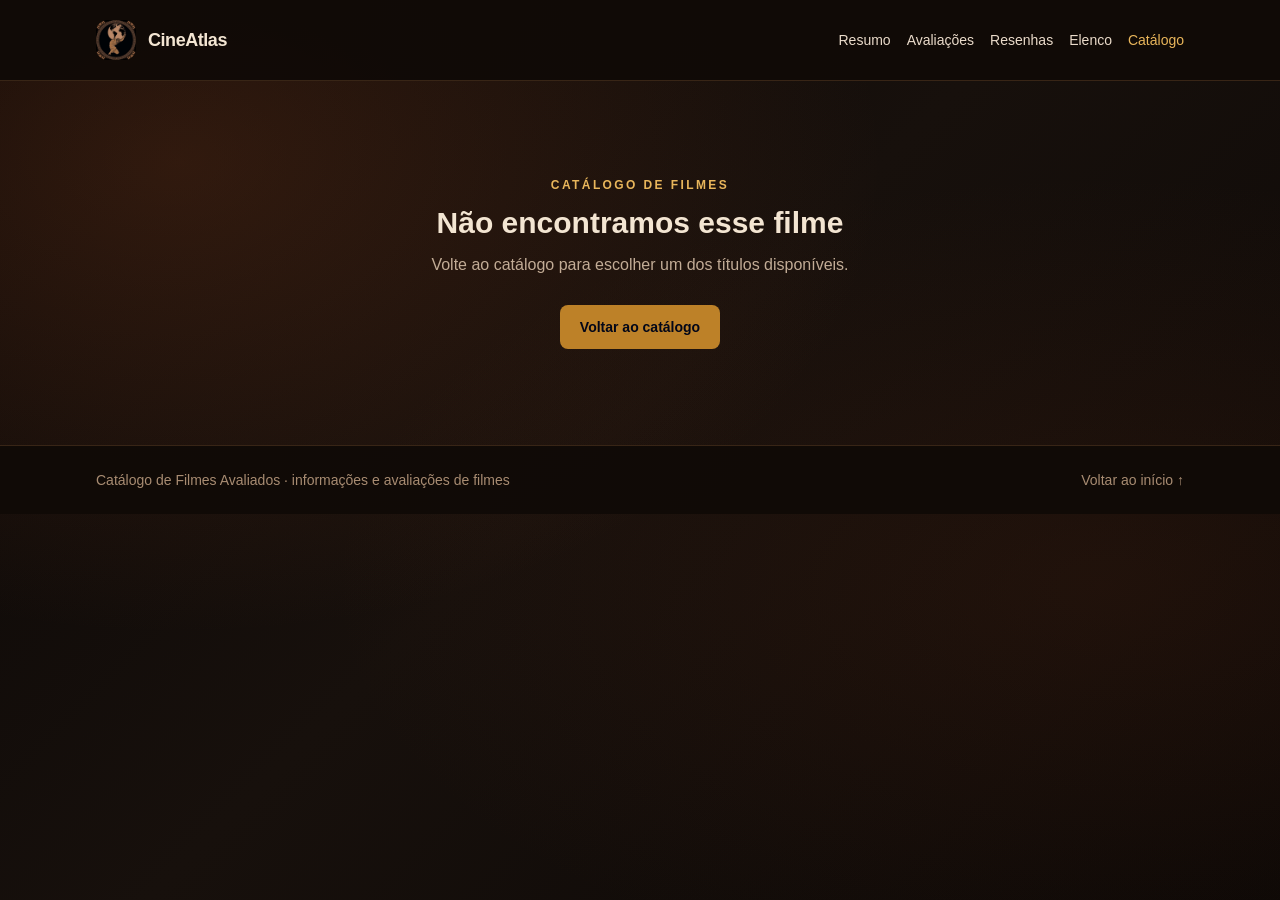
==== commit 019732ec: "feat: adicionar comentários explicativos e melhorar a legibilidade do código" ====
--- a/src/detalhes.html
+++ b/src/detalhes.html
@@ -6,7 +6,9 @@
     <meta name="theme-color" content="#100b09" />
     <meta name="description" content="Sinopse, elenco e avaliações de filmes do catálogo." />
     <title>Detalhes do filme | CineAtlas</title>
+    <!-- Folha de estilos gerada pelo Tailwind a partir dos arquivos-fonte. -->
     <link rel="stylesheet" href="output.css?v=warm-dark-theme-5" />
+    <!-- O script lê o parâmetro ?id= da URL para localizar o filme. -->
     <script type="module" src="./script.js"></script>
   </head>
   <body class="min-h-screen bg-transparent font-sans text-slate-100 antialiased">
@@ -26,6 +28,7 @@
       </div>
     </header>
 
+    <!-- Começa oculto para não exibir espaços vazios antes da busca pelo filme. -->
     <main id="detalhes-filme" class="mx-auto max-w-6xl px-6 py-10 lg:px-8 lg:py-16" hidden>
       <a class="mb-8 inline-flex items-center gap-2 text-sm font-medium text-slate-300 transition hover:text-amber-200 focus-visible:outline-2 focus-visible:outline-offset-2 focus-visible:outline-amber-300" href="index.html#filmes">
         <span aria-hidden="true">←</span> Voltar ao catálogo
@@ -59,6 +62,7 @@
           </div>
         </div>
 
+        <!-- Notas de crítica e público, média calculada e link para a fonte. -->
         <section class="mt-16 border-t border-white/10 pt-10" aria-labelledby="titulo-avaliacoes">
           <div class="max-w-2xl">
             <p class="text-xs font-semibold uppercase tracking-[0.2em] text-amber-300">O que dizem as notas</p>
@@ -89,12 +93,14 @@
           </p>
         </section>
 
+        <!-- As resenhas são criadas no JavaScript com base nos dados do filme. -->
         <section class="mt-16 border-t border-white/10 pt-10" aria-labelledby="titulo-resenhas">
           <p class="text-xs font-semibold uppercase tracking-[0.2em] text-amber-300">Impressões editoriais</p>
           <h2 class="mt-2 text-3xl font-semibold tracking-tight text-white" id="titulo-resenhas">Resenhas do CineAtlas</h2>
           <ul id="lista-resenhas" class="mt-6 grid gap-4 md:grid-cols-2" aria-live="polite"></ul>
         </section>
 
+        <!-- A lista de elenco também é montada dinamicamente. -->
         <section class="mt-16 border-t border-white/10 pt-10" aria-labelledby="titulo-elenco">
           <p class="text-xs font-semibold uppercase tracking-[0.2em] text-amber-300">Quem está no filme</p>
           <h2 class="mt-2 text-3xl font-semibold tracking-tight text-white" id="titulo-elenco">Elenco principal</h2>
@@ -103,6 +109,7 @@
       </article>
     </main>
 
+    <!-- Alternativa exibida quando o ID recebido não corresponde a um filme. -->
     <main id="filme-nao-encontrado" class="mx-auto max-w-3xl px-6 py-24 text-center lg:px-8" hidden>
       <p class="text-xs font-semibold uppercase tracking-[0.2em] text-amber-300">Catálogo de filmes</p>
       <h1 class="mt-3 text-3xl font-semibold text-white">Não encontramos esse filme</h1>
@@ -117,6 +124,7 @@
       </div>
     </footer>
 
+    <!-- Modelos clonados pelo script para cada resenha e integrante do elenco. -->
     <template id="template-resenha">
       <li class="rounded-2xl border border-white/10 bg-slate-900/75 p-6">
         <h3 class="font-semibold text-white" data-resenha-titulo></h3>
